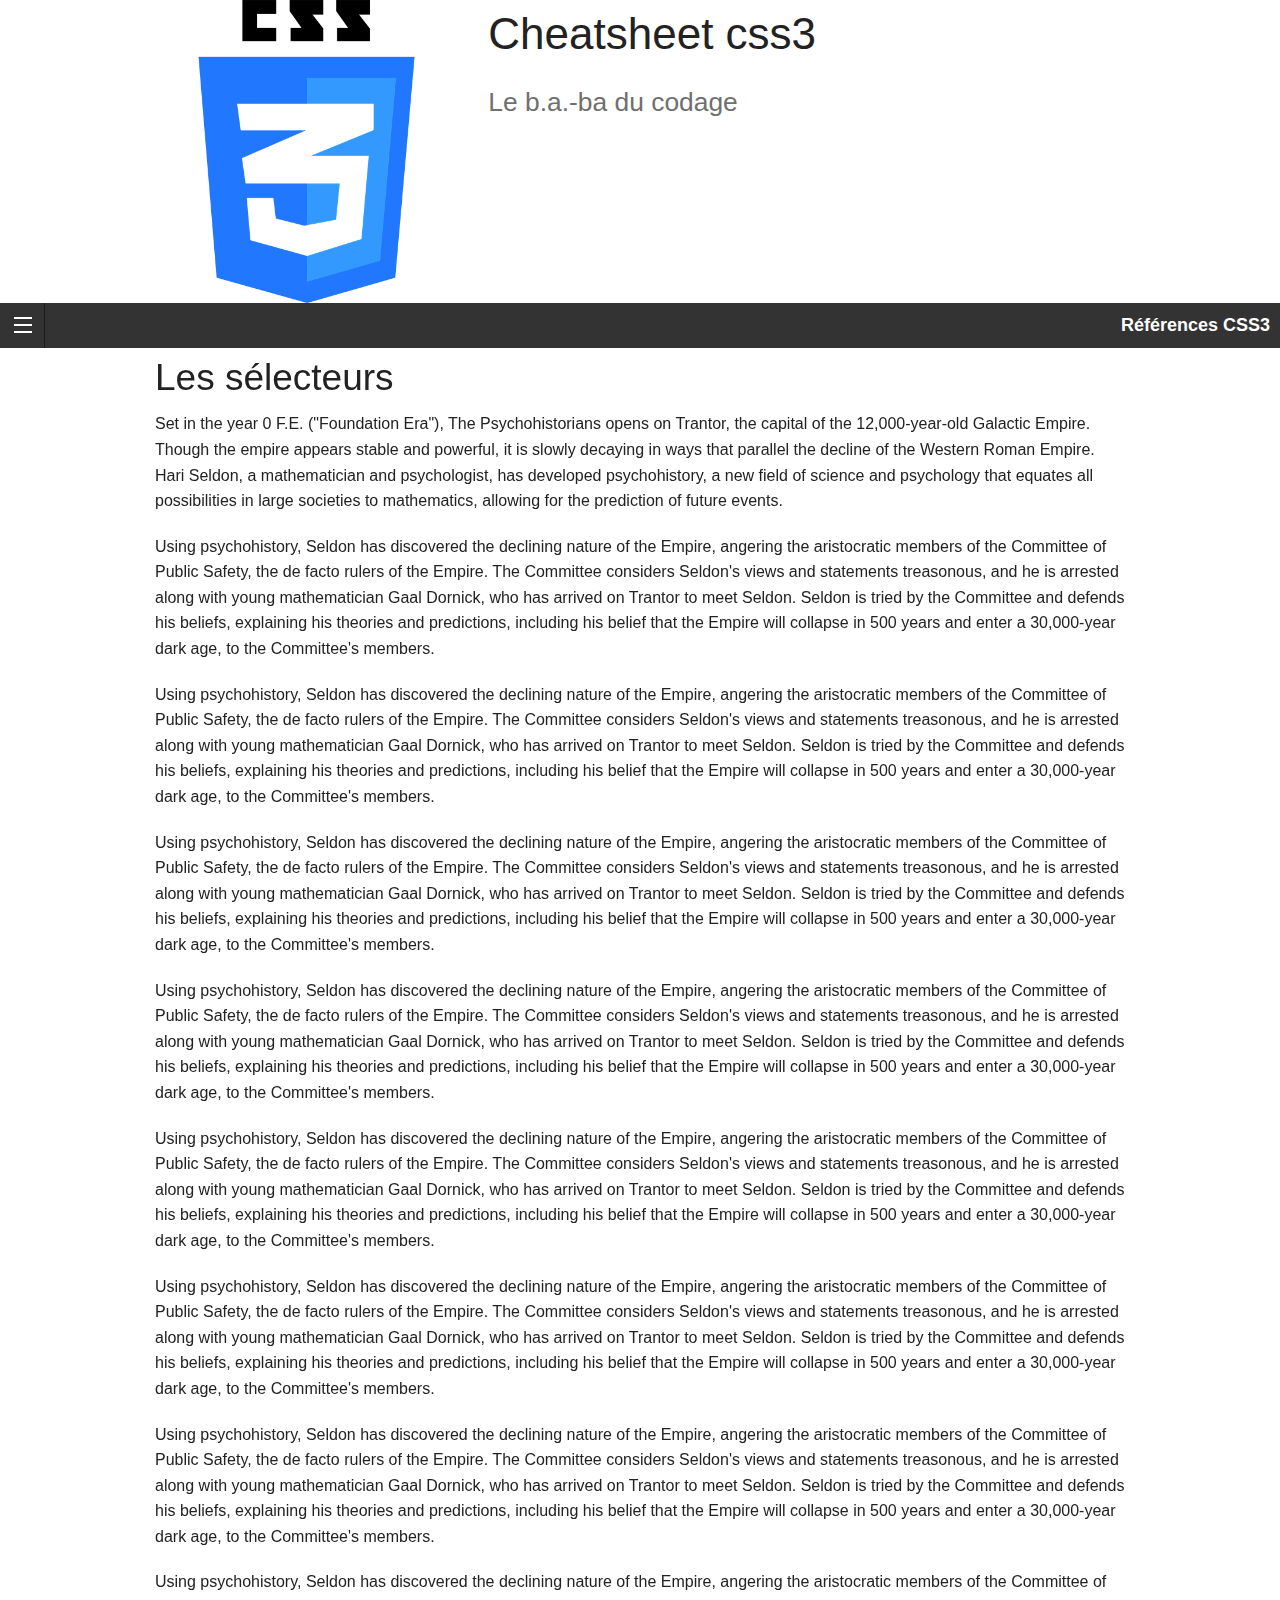
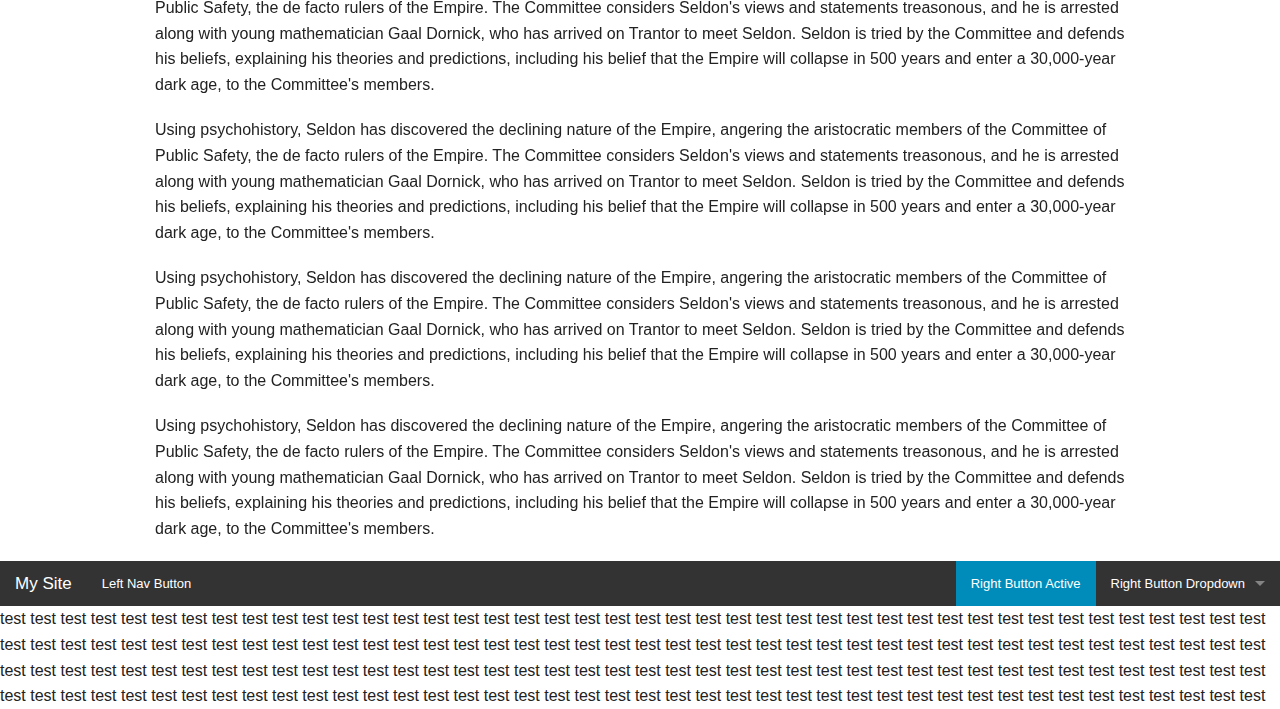
==== index.html @ 5e0d4b58 "7th test" ====
<!DOCTYPE html>
<html class="no-js" lang="fr">
                            <!-- HEAD -->
    <head>
        <meta charset="utf-8">
        <meta http-equiv="x-ua-compatible" content="ie=edge"> <!-- Compatibility IE -->
        <title>mon titre</title>
        <meta name="description" content="description du site"> <!-- SITE DESCRIPTION -->
        <meta name="viewport" content="width=device-width, initial-scale=1, maximum-scale=1"> <!-- MEDIA QUERIES -->

        <link rel="apple-touch-icon" href="apple-touch-icon.png"><!-- FAVICON -->
        <link rel="icon" href="favicon.ico"/>

        <link rel="stylesheet" href="css/normalize.css"> <!-- CSS NORMALIZE -->
        <link rel="stylesheet" href="css/foundation.css" /> <!-- CSS BOOTSTRAP -->
        <link rel="stylesheet" href="css/style.css"> <!-- MY CSS -->
        <script src="js/vendor/modernizr.js"></script> <!-- LIBRARY JS -->
    </head>
                            <!-- BODY -->
    <body>
        <!--[if lt IE 8]>
            <p class="browserupgrade">You are using an <strong>outdated</strong> browser. Please <a href="http://browsehappy.com/">upgrade your browser</a> to improve your experience.</p>
        <![endif]-->
                            <!-- HEADER -->
        <header>
            <div class="row">
                <div class="medium-12 large-4 columns">
                    <img id="logo" class="hide-for-small-only" src="img/logo-css3.png" alt="Logo css 3" />
                </div>
                <div class="large-7 medium-12 small-12 columns end">
                    <h1>Cheatsheet css3<br><small>Le b.a.-ba du codage</small></h1>
                </div>
            </div>
        </header>
                    <!-- NAV FOR LARGE AND MEDIUM -->
        <nav class="hide-for-small-only">
            <div class="off-canvas-wrap docs-wrap" data-offcanvas>
                <div class="inner-wrap">
                    <nav class="hide-for-small-only tab-bar marginbottom">
                        <section class="left-small">
                            <a class="left-off-canvas-toggle menu-icon" ><span></span></a>
                        </section>

                        <section class="right tab-bar-section">
                            <h1 class="title">Références CSS3</h1>
                        </section>

                    </nav>

                    <aside class="left-off-canvas-menu">
                        <ul class="off-canvas-list">
                            <li><label>Catégories</label></li>
                            <li><a href="#p">Sélecteurs</a></li>
                            <li><a href="#">Pseudo sélecteurs et Pseudo-classes</a></li>
                            <li><a href="#">Tailles et couleurs</a></li>
                            <li><a href="#">Modèle de boite</a></li>
                            <li><a href="#">Boites</a></li>
                            <li><a href="#">Positionnement</a></li>
                            <li><a href="#">Dimensions</a></li>
                            <li><a href="#">Couleur / Fond</a></li>
                            <li><a href="#">Polices de caractère</a></li>
                            <li><a href="#">Tableaux</a></li>
                            <li><a href="#">Pagination</a></li>
                            <li><a href="#">Interface</a></li>
                            <li><a href="#">Audio</a></li>
                            <li><a href="#">Divers</a></li>
                        </ul>
                    </aside>

                    <section class="main-section">
                        <div class="row">
                            <div class="large-12 columns">
                                <!-- SECTION FOR LARGE AND MEDIUM -->
                                <h2>Les sélecteurs</h2>
                                <p>Set in the year 0 F.E. (&quot;Foundation Era&quot;), The Psychohistorians opens on Trantor, the capital of the 12,000-year-old Galactic Empire. Though the empire appears stable and powerful, it is slowly decaying in ways that parallel the decline of the Western Roman Empire. Hari Seldon, a mathematician and psychologist, has developed psychohistory, a new field of science and psychology that equates all possibilities in large societies to mathematics, allowing for the prediction of future events.</p>

                                <p>Using psychohistory, Seldon has discovered the declining nature of the Empire, angering the aristocratic members of the Committee of Public Safety, the de facto rulers of the Empire. The Committee considers Seldon&#39;s views and statements treasonous, and he is arrested along with young mathematician Gaal Dornick, who has arrived on Trantor to meet Seldon. Seldon is tried by the Committee and defends his beliefs, explaining his theories and predictions, including his belief that the Empire will collapse in 500 years and enter a 30,000-year dark age, to the Committee&#39;s members. </p>
                                <p>Using psychohistory, Seldon has discovered the declining nature of the Empire, angering the aristocratic members of the Committee of Public Safety, the de facto rulers of the Empire. The Committee considers Seldon&#39;s views and statements treasonous, and he is arrested along with young mathematician Gaal Dornick, who has arrived on Trantor to meet Seldon. Seldon is tried by the Committee and defends his beliefs, explaining his theories and predictions, including his belief that the Empire will collapse in 500 years and enter a 30,000-year dark age, to the Committee&#39;s members. </p>
                                <p>Using psychohistory, Seldon has discovered the declining nature of the Empire, angering the aristocratic members of the Committee of Public Safety, the de facto rulers of the Empire. The Committee considers Seldon&#39;s views and statements treasonous, and he is arrested along with young mathematician Gaal Dornick, who has arrived on Trantor to meet Seldon. Seldon is tried by the Committee and defends his beliefs, explaining his theories and predictions, including his belief that the Empire will collapse in 500 years and enter a 30,000-year dark age, to the Committee&#39;s members. </p>
                                <p>Using psychohistory, Seldon has discovered the declining nature of the Empire, angering the aristocratic members of the Committee of Public Safety, the de facto rulers of the Empire. The Committee considers Seldon&#39;s views and statements treasonous, and he is arrested along with young mathematician Gaal Dornick, who has arrived on Trantor to meet Seldon. Seldon is tried by the Committee and defends his beliefs, explaining his theories and predictions, including his belief that the Empire will collapse in 500 years and enter a 30,000-year dark age, to the Committee&#39;s members. </p>
                                <p>Using psychohistory, Seldon has discovered the declining nature of the Empire, angering the aristocratic members of the Committee of Public Safety, the de facto rulers of the Empire. The Committee considers Seldon&#39;s views and statements treasonous, and he is arrested along with young mathematician Gaal Dornick, who has arrived on Trantor to meet Seldon. Seldon is tried by the Committee and defends his beliefs, explaining his theories and predictions, including his belief that the Empire will collapse in 500 years and enter a 30,000-year dark age, to the Committee&#39;s members. </p>
                                <p>Using psychohistory, Seldon has discovered the declining nature of the Empire, angering the aristocratic members of the Committee of Public Safety, the de facto rulers of the Empire. The Committee considers Seldon&#39;s views and statements treasonous, and he is arrested along with young mathematician Gaal Dornick, who has arrived on Trantor to meet Seldon. Seldon is tried by the Committee and defends his beliefs, explaining his theories and predictions, including his belief that the Empire will collapse in 500 years and enter a 30,000-year dark age, to the Committee&#39;s members. </p>
                                <p>Using psychohistory, Seldon has discovered the declining nature of the Empire, angering the aristocratic members of the Committee of Public Safety, the de facto rulers of the Empire. The Committee considers Seldon&#39;s views and statements treasonous, and he is arrested along with young mathematician Gaal Dornick, who has arrived on Trantor to meet Seldon. Seldon is tried by the Committee and defends his beliefs, explaining his theories and predictions, including his belief that the Empire will collapse in 500 years and enter a 30,000-year dark age, to the Committee&#39;s members. </p>
                                <p>Using psychohistory, Seldon has discovered the declining nature of the Empire, angering the aristocratic members of the Committee of Public Safety, the de facto rulers of the Empire. The Committee considers Seldon&#39;s views and statements treasonous, and he is arrested along with young mathematician Gaal Dornick, who has arrived on Trantor to meet Seldon. Seldon is tried by the Committee and defends his beliefs, explaining his theories and predictions, including his belief that the Empire will collapse in 500 years and enter a 30,000-year dark age, to the Committee&#39;s members. </p>
                                <p>Using psychohistory, Seldon has discovered the declining nature of the Empire, angering the aristocratic members of the Committee of Public Safety, the de facto rulers of the Empire. The Committee considers Seldon&#39;s views and statements treasonous, and he is arrested along with young mathematician Gaal Dornick, who has arrived on Trantor to meet Seldon. Seldon is tried by the Committee and defends his beliefs, explaining his theories and predictions, including his belief that the Empire will collapse in 500 years and enter a 30,000-year dark age, to the Committee&#39;s members. </p>
                                <p>Using psychohistory, Seldon has discovered the declining nature of the Empire, angering the aristocratic members of the Committee of Public Safety, the de facto rulers of the Empire. The Committee considers Seldon&#39;s views and statements treasonous, and he is arrested along with young mathematician Gaal Dornick, who has arrived on Trantor to meet Seldon. Seldon is tried by the Committee and defends his beliefs, explaining his theories and predictions, including his belief that the Empire will collapse in 500 years and enter a 30,000-year dark age, to the Committee&#39;s members. </p>
                                <p id="p">Using psychohistory, Seldon has discovered the declining nature of the Empire, angering the aristocratic members of the Committee of Public Safety, the de facto rulers of the Empire. The Committee considers Seldon&#39;s views and statements treasonous, and he is arrested along with young mathematician Gaal Dornick, who has arrived on Trantor to meet Seldon. Seldon is tried by the Committee and defends his beliefs, explaining his theories and predictions, including his belief that the Empire will collapse in 500 years and enter a 30,000-year dark age, to the Committee&#39;s members. </p>

                            </div>
                        </div>
                    </section>

                    <a class="exit-off-canvas"></a>

                </div>
            </div>
        </nav>
                        <!-- NAV FOR SMALL -->
                        <nav class="top-bar" data-topbar role="navigation">
                  <ul class="title-area">
                    <li class="name">
                      <h1><a href="#">My Site</a></h1>
                    </li>
                     <!-- Remove the class "menu-icon" to get rid of menu icon. Take out "Menu" to just have icon alone -->
                    <li class="toggle-topbar menu-icon"><a href="#"><span>Menu</span></a></li>
                  </ul>

                  <section class="top-bar-section">
                    <!-- Right Nav Section -->
                    <ul class="right">
                      <li class="active"><a href="#">Right Button Active</a></li>
                      <li class="has-dropdown">
                        <a href="#">Right Button Dropdown</a>
                        <ul class="dropdown">
                          <li><a href="#">First link in dropdown</a></li>
                          <li class="active"><a href="#">Active link in dropdown</a></li>
                        </ul>
                      </li>
                    </ul>

                    <!-- Left Nav Section -->
                    <ul class="left">
                      <li><a href="#">Left Nav Button</a></li>
                    </ul>
                  </section>
                </nav>
                <p> test test test test test test test test test test test test test test test test test test test test test test test test test test test test test test test test test test test test test test test test test test test test test test test test test test test test test test test test test test test test test test test test test test test test test test test test test test test test test test test test test test test test test test test test test test test test test test test test test test test test test test test test test test test test test test test test test test test test test test test test test test test test test test test test test test test test test test test test test test test test test test test test test test test test test test test test test test test test test test test test test test test test test test test test </p>
                <!-- SCRIPT FOUNDATION -->
        <script src="js/vendor/jquery.js"></script>
        <script src="js/foundation.min.js"></script>
        <script src="js/foundation/foundation.offcanvas.js"></script>
        <script src="js/foundation/foundation.topbar.js"></script>
        <script>
          $(document).foundation();
        </script>
                <!-- SCRIPT BOILERPLATE -->
        <script src="js/plugins.js"></script>
        <script src="js/main.js"></script>

        <!-- Google Analytics: change UA-XXXXX-X to be your site's ID. -->
        <script>
            (function(b,o,i,l,e,r){b.GoogleAnalyticsObject=l;b[l]||(b[l]=
            function(){(b[l].q=b[l].q||[]).push(arguments)});b[l].l=+new Date;
            e=o.createElement(i);r=o.getElementsByTagName(i)[0];
            e.src='https://www.google-analytics.com/analytics.js';
            r.parentNode.insertBefore(e,r)}(window,document,'script','ga'));
            ga('create','UA-XXXXX-X','auto');ga('send','pageview');
        </script>
    </body>
</html>
---- css/style.css ----
/*! HTML5 Boilerplate v5.2.0 | MIT License | https://html5boilerplate.com/ */

/*
 * What follows is the result of much research on cross-browser styling.
 * Credit left inline and big thanks to Nicolas Gallagher, Jonathan Neal,
 * Kroc Camen, and the H5BP dev community and team.
 */

/* ==========================================================================
   Base styles: opinionated defaults
   ========================================================================== */

html {
    color: #222;
    font-size: 1em;
    line-height: 1.4;
}

/*
 * Remove text-shadow in selection highlight:
 * https://twitter.com/miketaylr/status/12228805301
 *
 * These selection rule sets have to be separate.
 * Customize the background color to match your design.
 */

::-moz-selection {
    background: #b3d4fc;
    text-shadow: none;
}

::selection {
    background: #b3d4fc;
    text-shadow: none;
}

/*
 * A better looking default horizontal rule
 */

hr {
    display: block;
    height: 1px;
    border: 0;
    border-top: 1px solid #ccc;
    margin: 1em 0;
    padding: 0;
}

/*
 * Remove the gap between audio, canvas, iframes,
 * images, videos and the bottom of their containers:
 * https://github.com/h5bp/html5-boilerplate/issues/440
 */

audio,
canvas,
iframe,
img,
svg,
video {
    vertical-align: middle;
}

/*
 * Remove default fieldset styles.
 */

fieldset {
    border: 0;
    margin: 0;
    padding: 0;
}

/*
 * Allow only vertical resizing of textareas.
 */

textarea {
    resize: vertical;
}

/* ==========================================================================
   Browser Upgrade Prompt
   ========================================================================== */

.browserupgrade {
    margin: 0.2em 0;
    background: #ccc;
    color: #000;
    padding: 0.2em 0;
}

/* ==========================================================================
   Author's custom styles
   ========================================================================== */

















/* ==========================================================================
   Helper classes
   ========================================================================== */

/*
 * Hide visually and from screen readers:
 */

.hidden {
    display: none !important;
}

/*
 * Hide only visually, but have it available for screen readers:
 * http://snook.ca/archives/html_and_css/hiding-content-for-accessibility
 */

.visuallyhidden {
    border: 0;
    clip: rect(0 0 0 0);
    height: 1px;
    margin: -1px;
    overflow: hidden;
    padding: 0;
    position: absolute;
    width: 1px;
}

/*
 * Extends the .visuallyhidden class to allow the element
 * to be focusable when navigated to via the keyboard:
 * https://www.drupal.org/node/897638
 */

.visuallyhidden.focusable:active,
.visuallyhidden.focusable:focus {
    clip: auto;
    height: auto;
    margin: 0;
    overflow: visible;
    position: static;
    width: auto;
}

/*
 * Hide visually and from screen readers, but maintain layout
 */

.invisible {
    visibility: hidden;
}

/*
 * Clearfix: contain floats
 *
 * For modern browsers
 * 1. The space content is one way to avoid an Opera bug when the
 *    `contenteditable` attribute is included anywhere else in the document.
 *    Otherwise it causes space to appear at the top and bottom of elements
 *    that receive the `clearfix` class.
 * 2. The use of `table` rather than `block` is only necessary if using
 *    `:before` to contain the top-margins of child elements.
 */

.clearfix:before,
.clearfix:after {
    content: " "; /* 1 */
    display: table; /* 2 */
}

.clearfix:after {
    clear: both;
}

/* ==========================================================================
   EXAMPLE Media Queries for Responsive Design.
   These examples override the primary ('mobile first') styles.
   Modify as content requires.
   ========================================================================== */

@media only screen and (min-width: 35em) {
    /* Style adjustments for viewports that meet the condition */
}

@media print,
       (-webkit-min-device-pixel-ratio: 1.25),
       (min-resolution: 1.25dppx),
       (min-resolution: 120dpi) {
    /* Style adjustments for high resolution devices */
}

/* ==========================================================================
   Print styles.
   Inlined to avoid the additional HTTP request:
   http://www.phpied.com/delay-loading-your-print-css/
   ========================================================================== */

@media print {
    *,
    *:before,
    *:after {
        background: transparent !important;
        color: #000 !important; /* Black prints faster:
                                   http://www.sanbeiji.com/archives/953 */
        box-shadow: none !important;
        text-shadow: none !important;
    }

    a,
    a:visited {
        text-decoration: underline;
    }

    a[href]:after {
        content: " (" attr(href) ")";
    }

    abbr[title]:after {
        content: " (" attr(title) ")";
    }

    /*
     * Don't show links that are fragment identifiers,
     * or use the `javascript:` pseudo protocol
     */

    a[href^="#"]:after,
    a[href^="javascript:"]:after {
        content: "";
    }

    pre,
    blockquote {
        border: 1px solid #999;
        page-break-inside: avoid;
    }

    /*
     * Printing Tables:
     * http://css-discuss.incutio.com/wiki/Printing_Tables
     */

    thead {
        display: table-header-group;
    }

    tr,
    img {
        page-break-inside: avoid;
    }

    img {
        max-width: 100% !important;
    }

    p,
    h2,
    h3 {
        orphans: 3;
        widows: 3;
    }

    h2,
    h3 {
        page-break-after: avoid;
    }
}
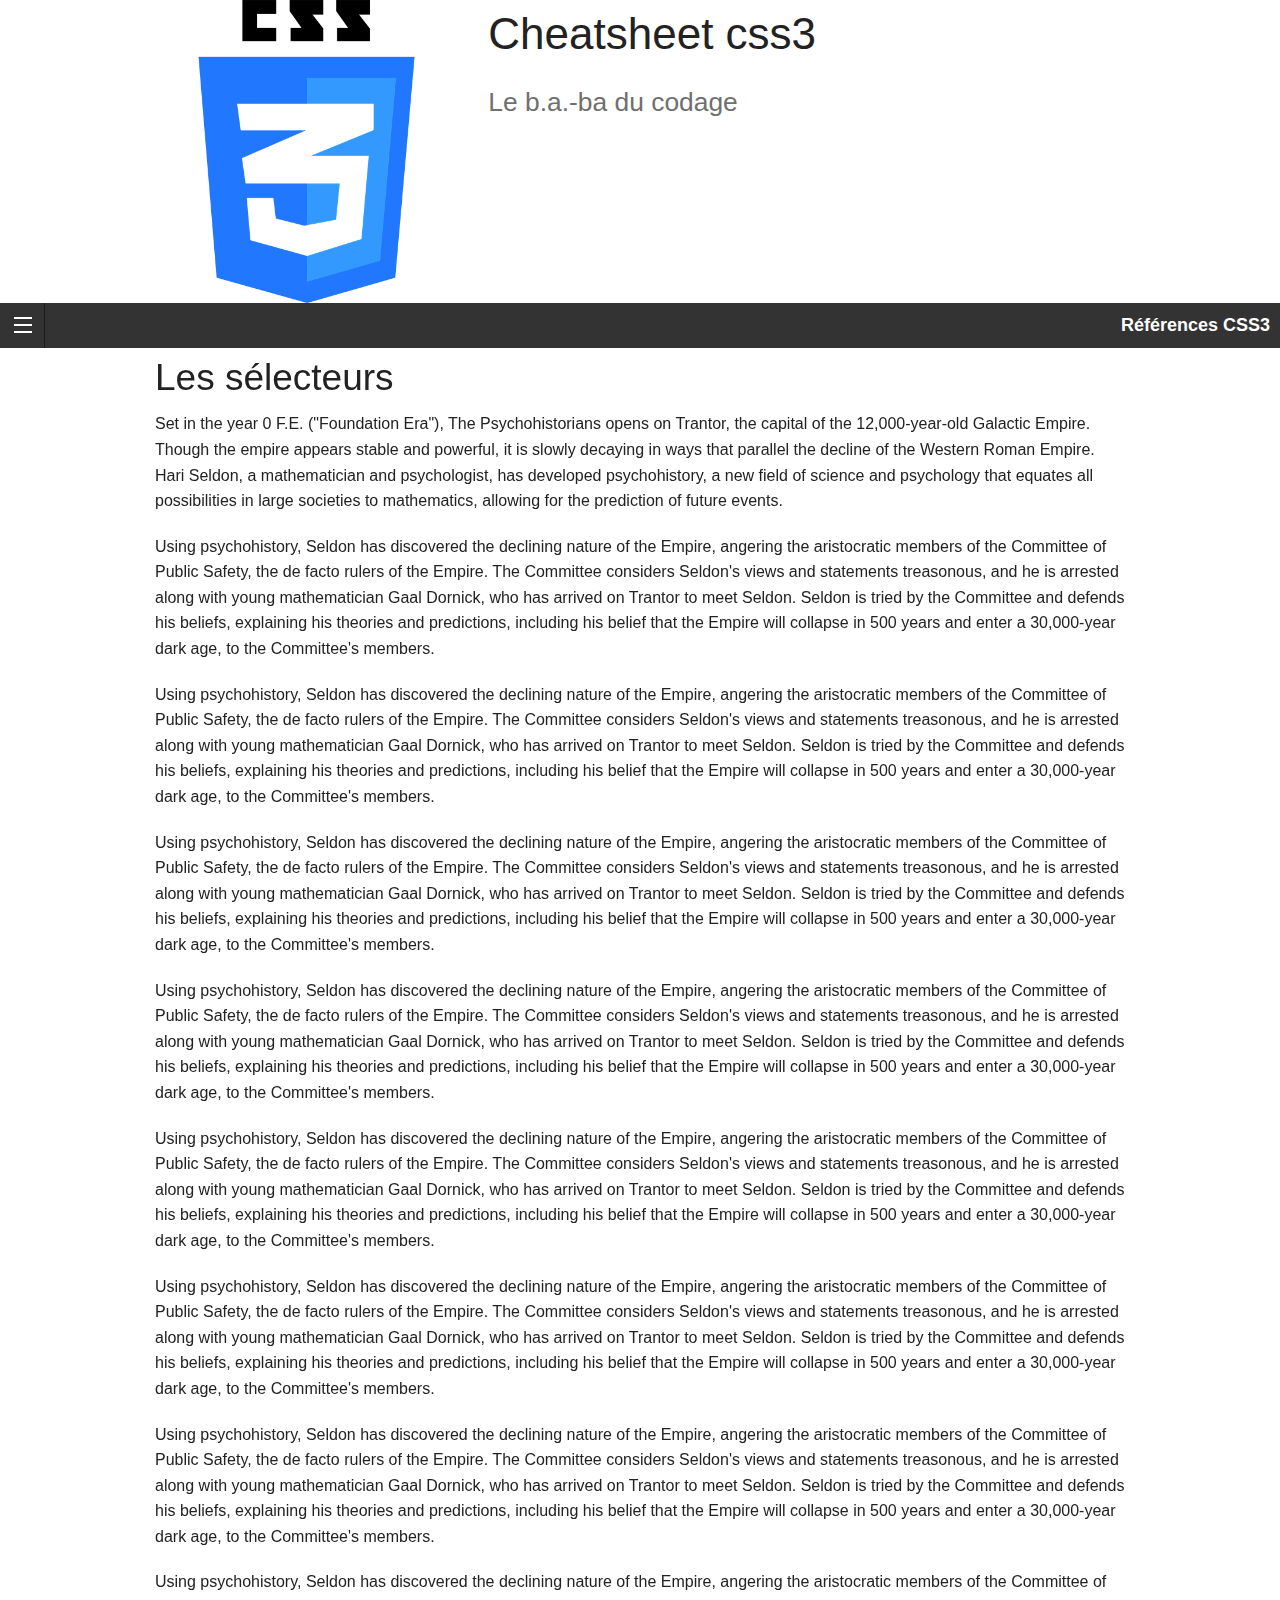
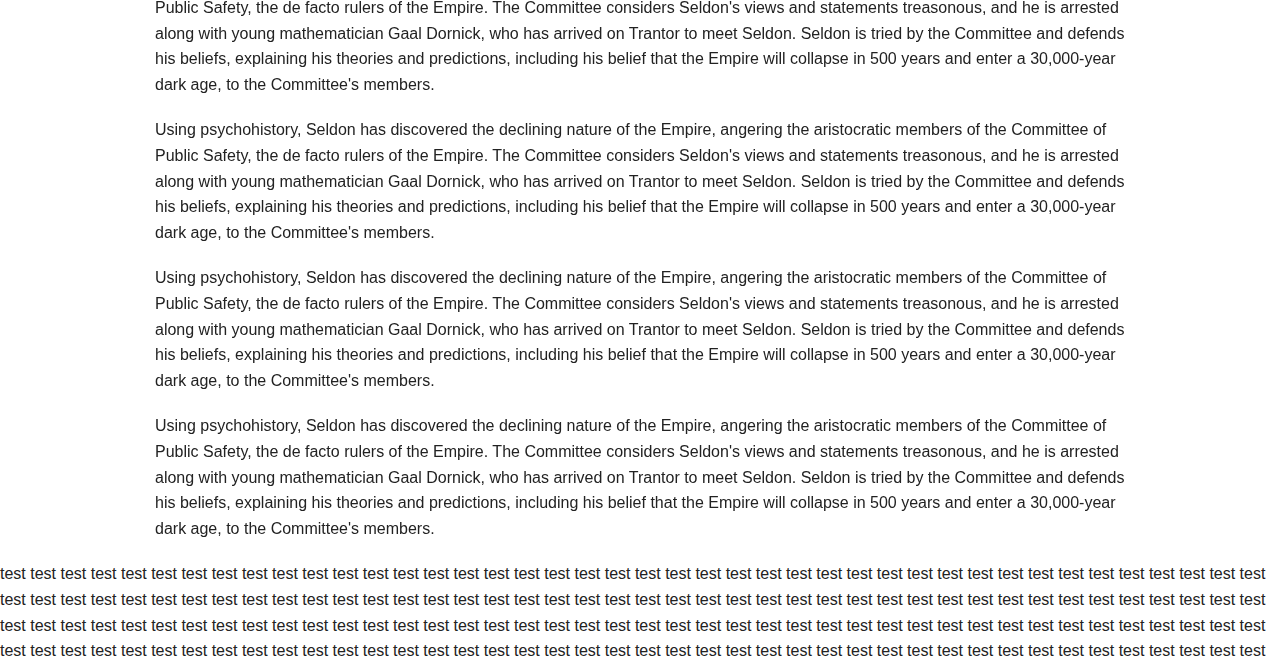
==== commit f3083d34: "8th test" ====
--- a/index.html
+++ b/index.html
@@ -33,7 +33,7 @@
             </div>
         </header>
                     <!-- NAV FOR LARGE AND MEDIUM -->
-        <nav class="hide-for-small-only">
+        <nav class="show-for-large-only">
             <div class="off-canvas-wrap docs-wrap" data-offcanvas>
                 <div class="inner-wrap">
                     <nav class="hide-for-small-only tab-bar marginbottom">
@@ -95,8 +95,8 @@
                 </div>
             </div>
         </nav>
-                        <!-- NAV FOR SMALL -->
-                        <nav class="top-bar" data-topbar role="navigation">
+                        <!-- NAV FOR SMALL and MEDIUM -->
+                        <nav class="hide-for-large-only top-bar" data-topbar role="navigation">
                   <ul class="title-area">
                     <li class="name">
                       <h1><a href="#">My Site</a></h1>
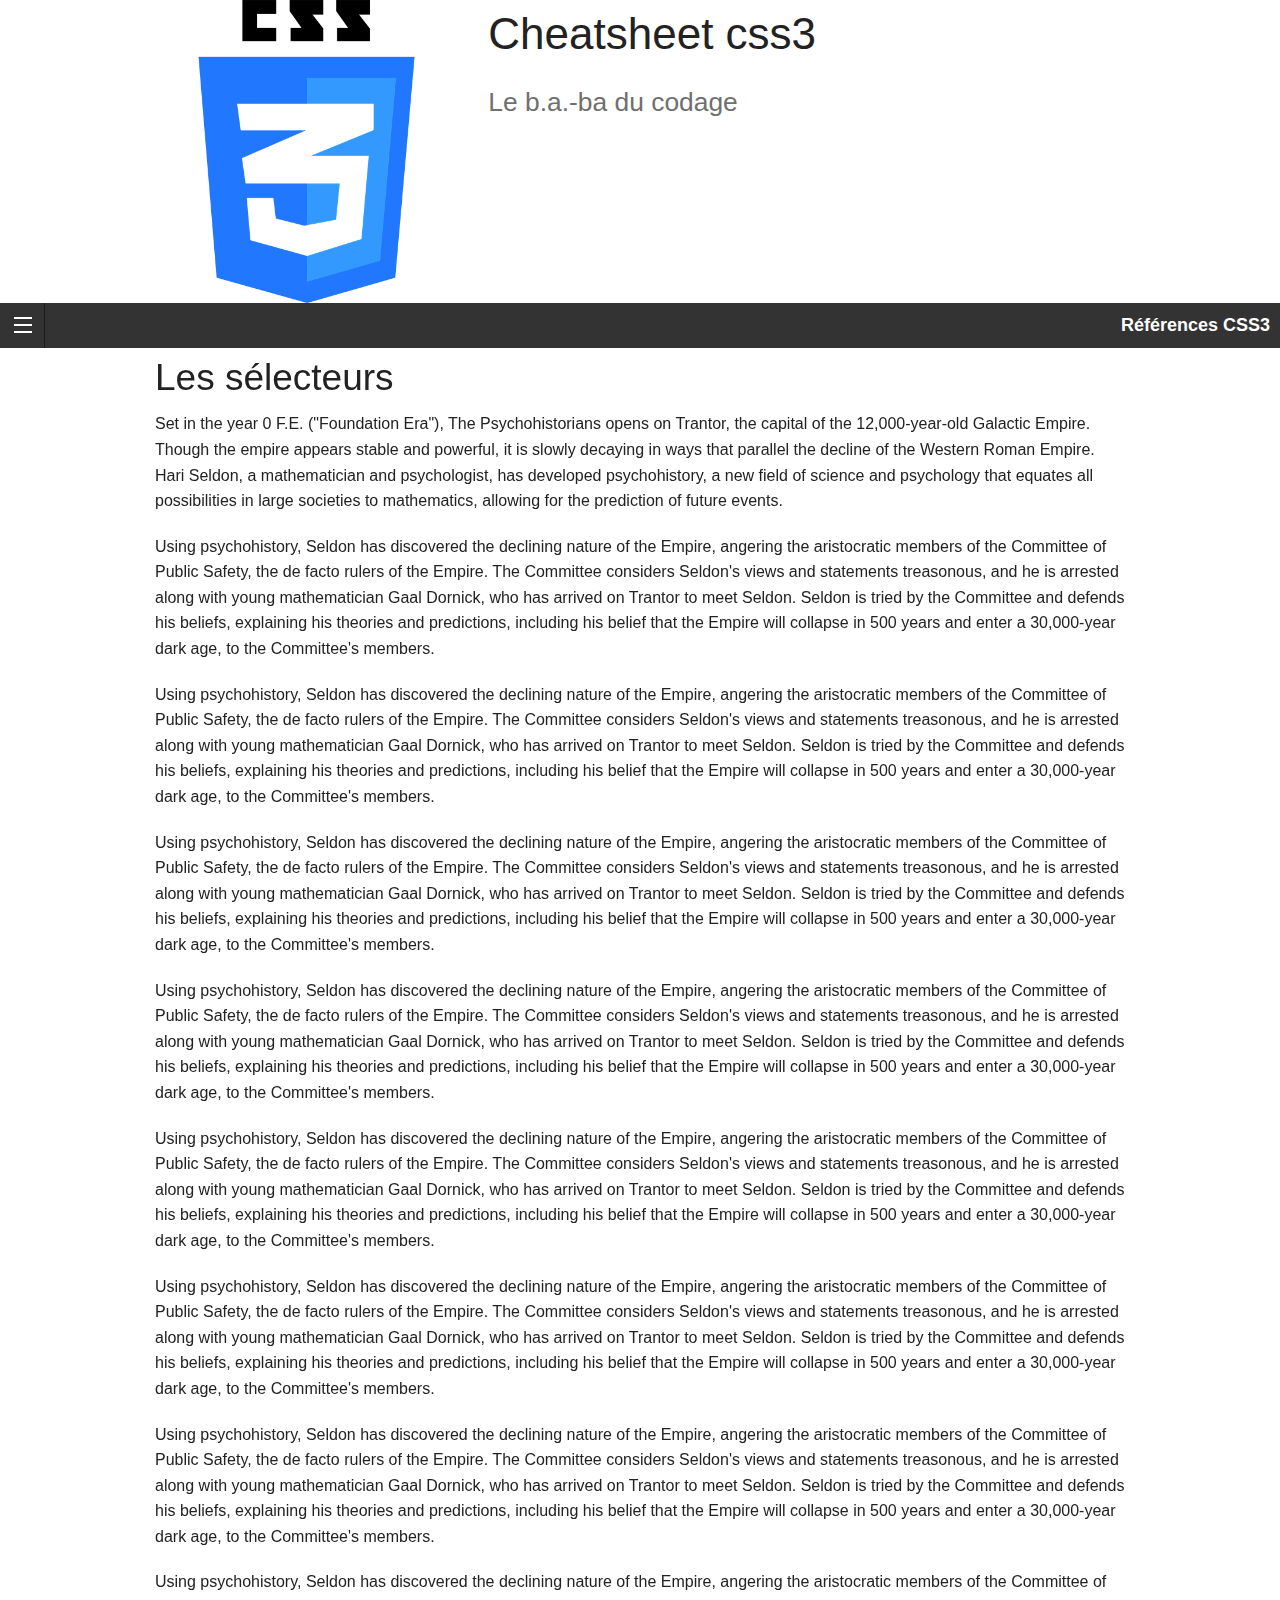
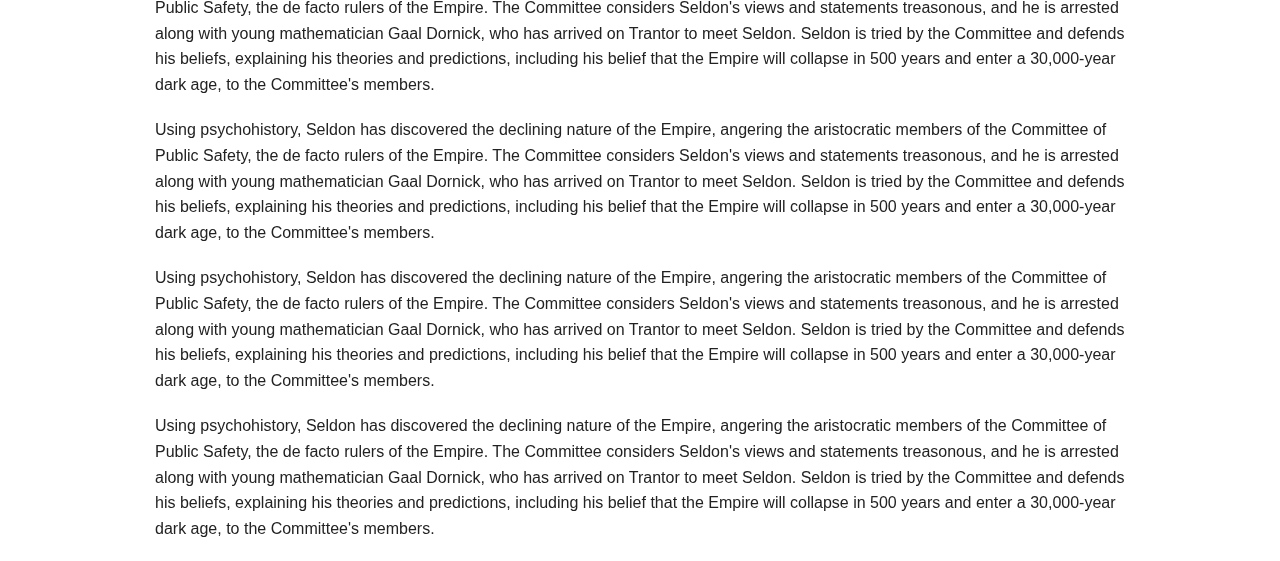
==== commit 6e2a7ece: "10th test" ====
--- a/index.html
+++ b/index.html
@@ -33,10 +33,10 @@
             </div>
         </header>
                     <!-- NAV FOR LARGE AND MEDIUM -->
-        <nav class="show-for-large-only">
+
             <div class="off-canvas-wrap docs-wrap" data-offcanvas>
                 <div class="inner-wrap">
-                    <nav class="hide-for-small-only tab-bar marginbottom">
+                    <nav class="tab-bar marginbottom">
                         <section class="left-small">
                             <a class="left-off-canvas-toggle menu-icon" ><span></span></a>
                         </section>
@@ -94,19 +94,19 @@
 
                 </div>
             </div>
-        </nav>
-                        <!-- NAV FOR SMALL and MEDIUM -->
-                        <nav class="hide-for-large-only top-bar" data-topbar role="navigation">
+
+
+            <!--            <nav class="hide-for-large-only top-bar" data-topbar role="navigation">
                   <ul class="title-area">
                     <li class="name">
                       <h1><a href="#">My Site</a></h1>
                     </li>
-                     <!-- Remove the class "menu-icon" to get rid of menu icon. Take out "Menu" to just have icon alone -->
+
                     <li class="toggle-topbar menu-icon"><a href="#"><span>Menu</span></a></li>
                   </ul>
 
                   <section class="top-bar-section">
-                    <!-- Right Nav Section -->
+
                     <ul class="right">
                       <li class="active"><a href="#">Right Button Active</a></li>
                       <li class="has-dropdown">
@@ -118,18 +118,17 @@
                       </li>
                     </ul>
 
-                    <!-- Left Nav Section -->
+
                     <ul class="left">
                       <li><a href="#">Left Nav Button</a></li>
                     </ul>
                   </section>
                 </nav>
                 <p> test test test test test test test test test test test test test test test test test test test test test test test test test test test test test test test test test test test test test test test test test test test test test test test test test test test test test test test test test test test test test test test test test test test test test test test test test test test test test test test test test test test test test test test test test test test test test test test test test test test test test test test test test test test test test test test test test test test test test test test test test test test test test test test test test test test test test test test test test test test test test test test test test test test test test test test test test test test test test test test test test test test test test test test test </p>
-                <!-- SCRIPT FOUNDATION -->
+            -->
         <script src="js/vendor/jquery.js"></script>
+        <script src="/js/vendor/fastclick.js"></script>
         <script src="js/foundation.min.js"></script>
-        <script src="js/foundation/foundation.offcanvas.js"></script>
-        <script src="js/foundation/foundation.topbar.js"></script>
         <script>
           $(document).foundation();
         </script>
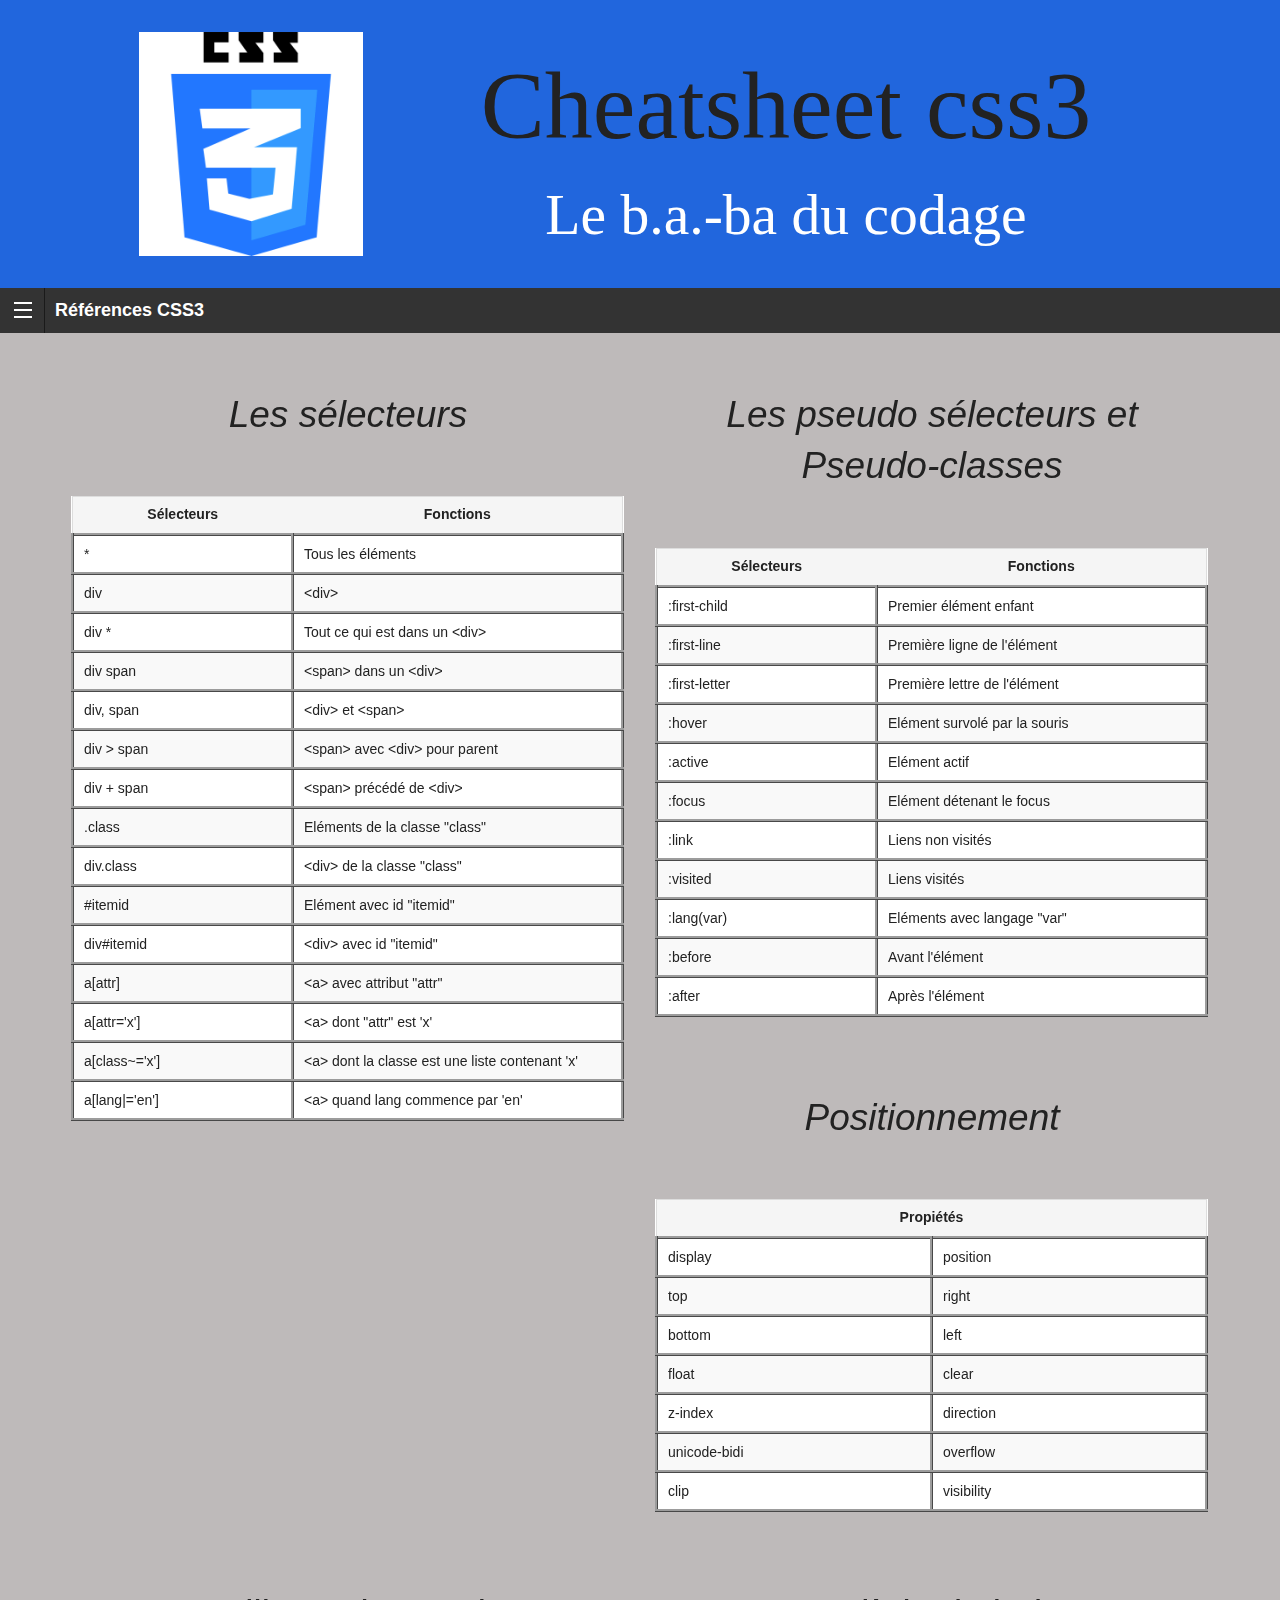
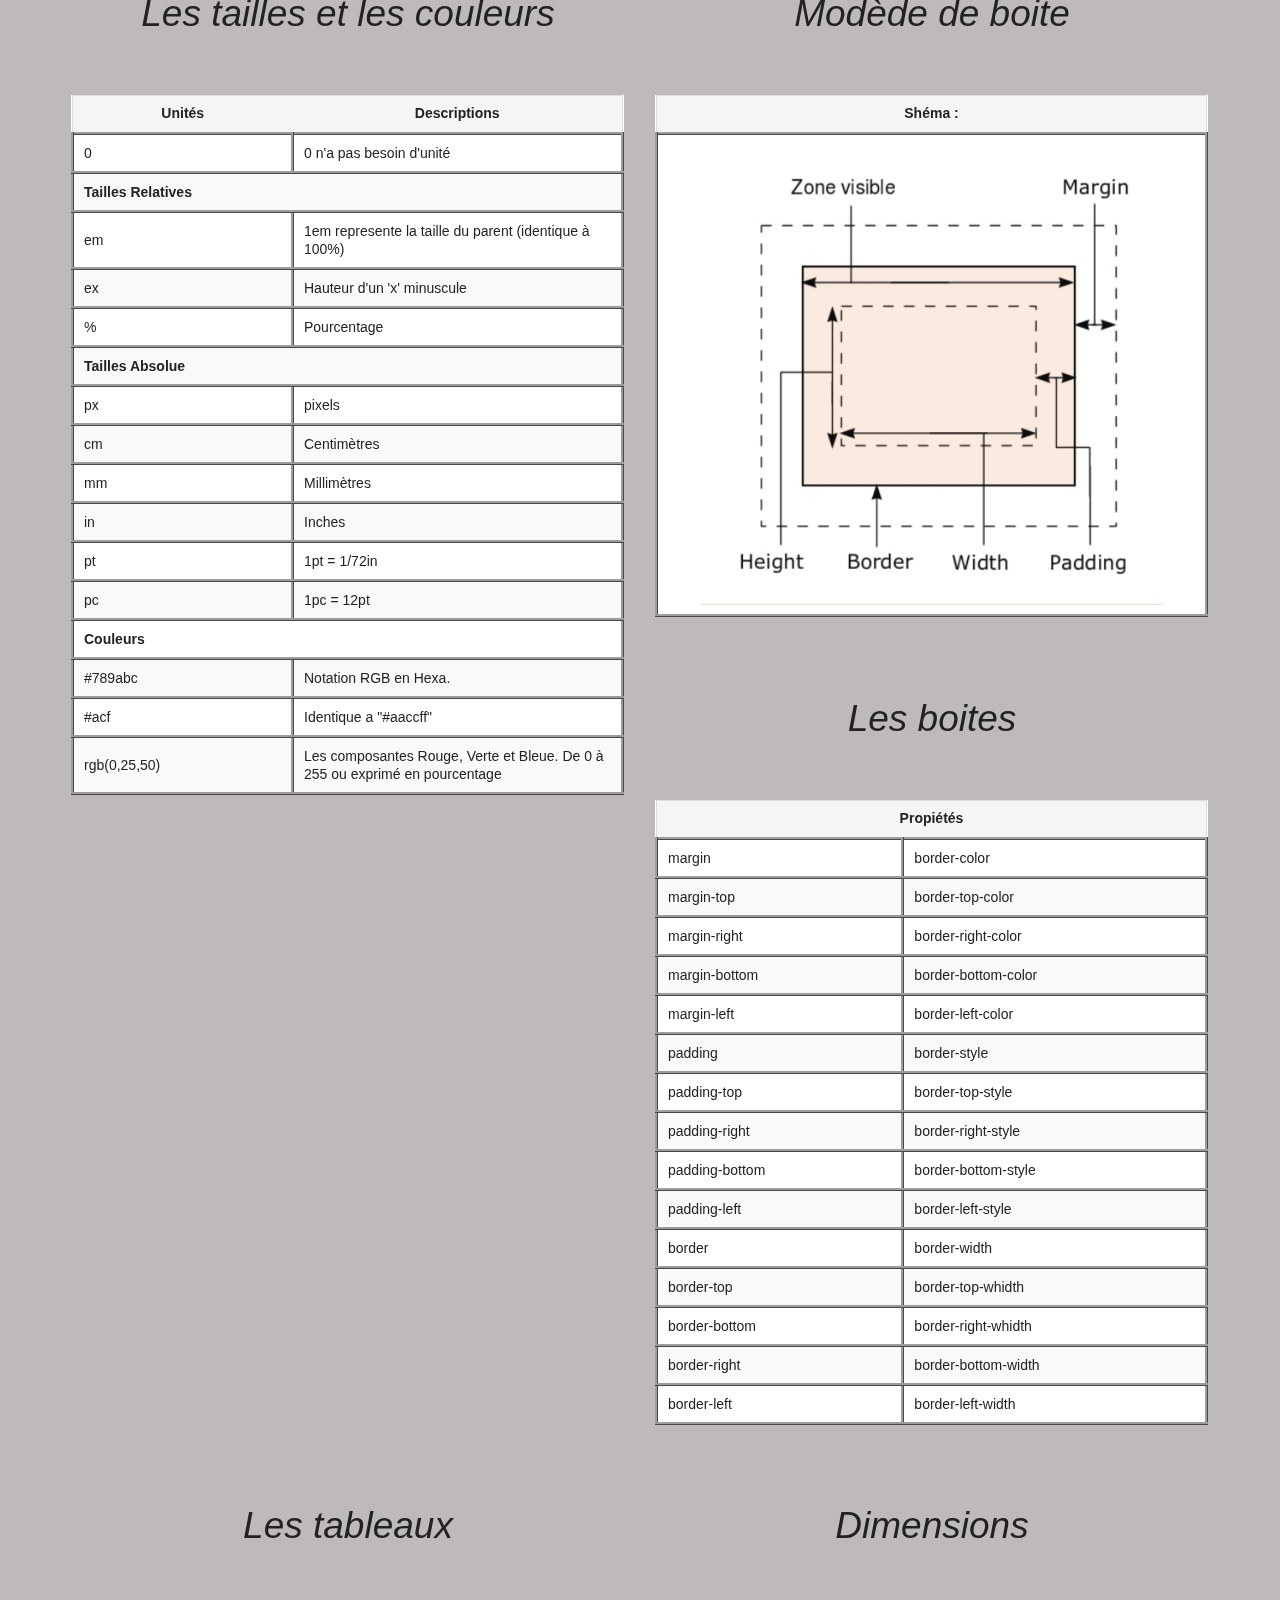
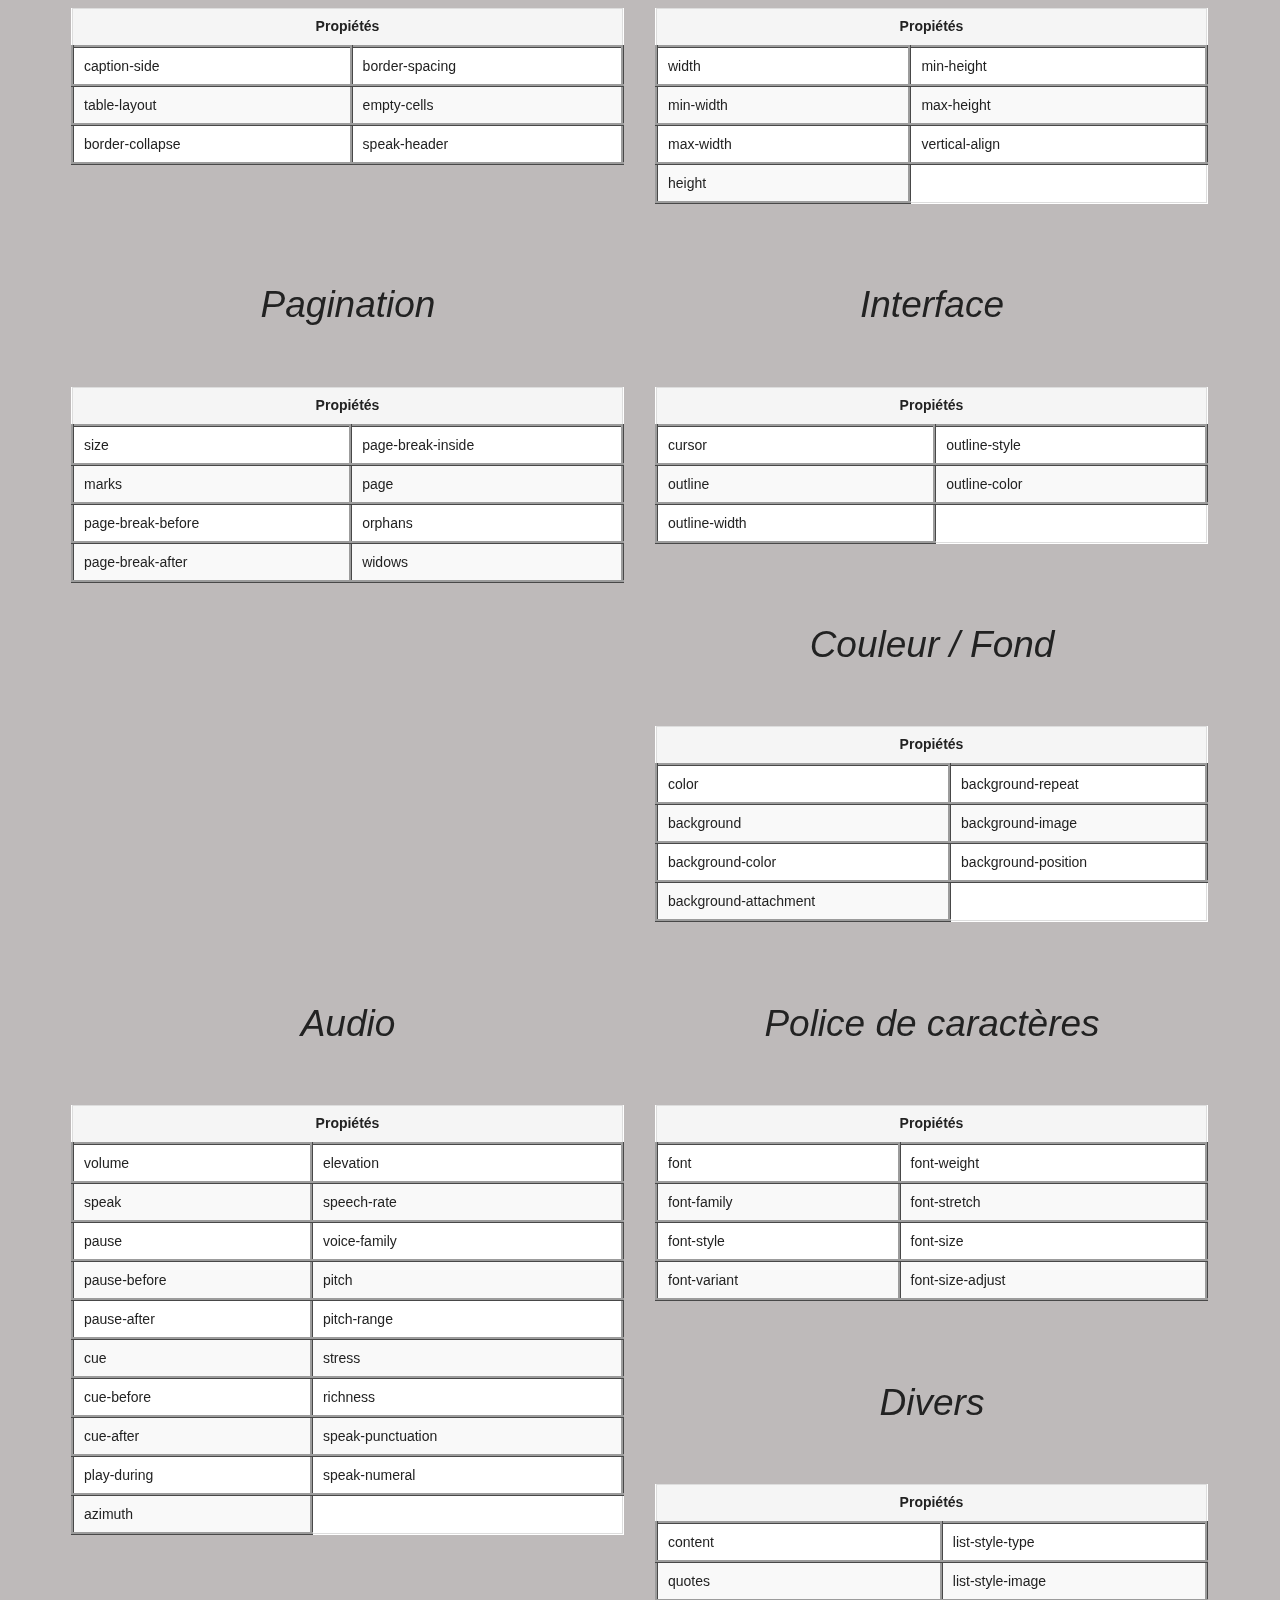
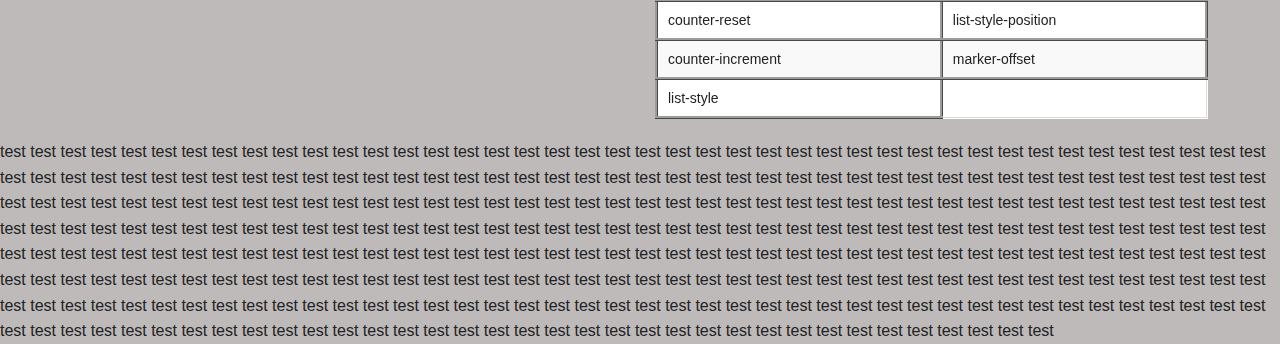
==== commit 862a8124: "Add all contain for lg and md" ====
--- a/index.html
+++ b/index.html
@@ -1,149 +1,780 @@
 <!DOCTYPE html>
 <html class="no-js" lang="fr">
-                            <!-- HEAD -->
-    <head>
-        <meta charset="utf-8">
-        <meta http-equiv="x-ua-compatible" content="ie=edge"> <!-- Compatibility IE -->
-        <title>mon titre</title>
-        <meta name="description" content="description du site"> <!-- SITE DESCRIPTION -->
-        <meta name="viewport" content="width=device-width, initial-scale=1, maximum-scale=1"> <!-- MEDIA QUERIES -->
-
-        <link rel="apple-touch-icon" href="apple-touch-icon.png"><!-- FAVICON -->
-        <link rel="icon" href="favicon.ico"/>
-
-        <link rel="stylesheet" href="css/normalize.css"> <!-- CSS NORMALIZE -->
-        <link rel="stylesheet" href="css/foundation.css" /> <!-- CSS BOOTSTRAP -->
-        <link rel="stylesheet" href="css/style.css"> <!-- MY CSS -->
-        <script src="js/vendor/modernizr.js"></script> <!-- LIBRARY JS -->
-    </head>
+<!-- HEAD -->
+
+<head>
+    <meta charset="utf-8">
+    <meta http-equiv="x-ua-compatible" content="ie=edge"><!-- Compatibility IE -->
+
+    <title>Cheatsheet CSS3</title>
+
+    <meta name="description" content="description du site"><!-- SITE DESCRIPTION -->
+    <meta name="viewport" content="width=device-width, initial-scale=1, maximum-scale=1"><!-- MEDIA QUERIES -->
+
+    <link rel="apple-touch-icon" href="apple-touch-icon.png"><!-- FAVICON -->
+    <link rel="icon" href="favicon.ico" />
+
+    <link rel="stylesheet" href="css/normalize.css"><!-- CSS NORMALIZE -->
+    <link rel="stylesheet" href="css/foundation.css" /><!-- CSS BOOTSTRAP -->
+    <link rel="stylesheet" href="css/style.css"><!-- MY CSS -->
+    <script src="js/vendor/modernizr.js"></script><!-- LIBRARY JS -->
+</head>
+
                             <!-- BODY -->
-    <body>
-        <!--[if lt IE 8]>
+
+<body>
+    <!--[if lt IE 8]>
             <p class="browserupgrade">You are using an <strong>outdated</strong> browser. Please <a href="http://browsehappy.com/">upgrade your browser</a> to improve your experience.</p>
         <![endif]-->
-                            <!-- HEADER -->
-        <header>
-            <div class="row">
-                <div class="medium-12 large-4 columns">
-                    <img id="logo" class="hide-for-small-only" src="img/logo-css3.png" alt="Logo css 3" />
-                </div>
-                <div class="large-7 medium-12 small-12 columns end">
-                    <h1>Cheatsheet css3<br><small>Le b.a.-ba du codage</small></h1>
-                </div>
+    <!-- HEADER -->
+    <header>
+        <div class="row">
+            <div class="medium-12 large-4 columns">
+                <img id="logo" class="hide-for-small-only" src="img/logo-css3.png" alt="Logo css 3" />
             </div>
-        </header>
-                    <!-- NAV FOR LARGE AND MEDIUM -->
-
-            <div class="off-canvas-wrap docs-wrap" data-offcanvas>
-                <div class="inner-wrap">
-                    <nav class="tab-bar marginbottom">
-                        <section class="left-small">
-                            <a class="left-off-canvas-toggle menu-icon" ><span></span></a>
-                        </section>
-
-                        <section class="right tab-bar-section">
-                            <h1 class="title">Références CSS3</h1>
-                        </section>
-
-                    </nav>
-
-                    <aside class="left-off-canvas-menu">
-                        <ul class="off-canvas-list">
-                            <li><label>Catégories</label></li>
-                            <li><a href="#p">Sélecteurs</a></li>
-                            <li><a href="#">Pseudo sélecteurs et Pseudo-classes</a></li>
-                            <li><a href="#">Tailles et couleurs</a></li>
-                            <li><a href="#">Modèle de boite</a></li>
-                            <li><a href="#">Boites</a></li>
-                            <li><a href="#">Positionnement</a></li>
-                            <li><a href="#">Dimensions</a></li>
-                            <li><a href="#">Couleur / Fond</a></li>
-                            <li><a href="#">Polices de caractère</a></li>
-                            <li><a href="#">Tableaux</a></li>
-                            <li><a href="#">Pagination</a></li>
-                            <li><a href="#">Interface</a></li>
-                            <li><a href="#">Audio</a></li>
-                            <li><a href="#">Divers</a></li>
-                        </ul>
-                    </aside>
-
-                    <section class="main-section">
-                        <div class="row">
-                            <div class="large-12 columns">
-                                <!-- SECTION FOR LARGE AND MEDIUM -->
-                                <h2>Les sélecteurs</h2>
-                                <p>Set in the year 0 F.E. (&quot;Foundation Era&quot;), The Psychohistorians opens on Trantor, the capital of the 12,000-year-old Galactic Empire. Though the empire appears stable and powerful, it is slowly decaying in ways that parallel the decline of the Western Roman Empire. Hari Seldon, a mathematician and psychologist, has developed psychohistory, a new field of science and psychology that equates all possibilities in large societies to mathematics, allowing for the prediction of future events.</p>
-
-                                <p>Using psychohistory, Seldon has discovered the declining nature of the Empire, angering the aristocratic members of the Committee of Public Safety, the de facto rulers of the Empire. The Committee considers Seldon&#39;s views and statements treasonous, and he is arrested along with young mathematician Gaal Dornick, who has arrived on Trantor to meet Seldon. Seldon is tried by the Committee and defends his beliefs, explaining his theories and predictions, including his belief that the Empire will collapse in 500 years and enter a 30,000-year dark age, to the Committee&#39;s members. </p>
-                                <p>Using psychohistory, Seldon has discovered the declining nature of the Empire, angering the aristocratic members of the Committee of Public Safety, the de facto rulers of the Empire. The Committee considers Seldon&#39;s views and statements treasonous, and he is arrested along with young mathematician Gaal Dornick, who has arrived on Trantor to meet Seldon. Seldon is tried by the Committee and defends his beliefs, explaining his theories and predictions, including his belief that the Empire will collapse in 500 years and enter a 30,000-year dark age, to the Committee&#39;s members. </p>
-                                <p>Using psychohistory, Seldon has discovered the declining nature of the Empire, angering the aristocratic members of the Committee of Public Safety, the de facto rulers of the Empire. The Committee considers Seldon&#39;s views and statements treasonous, and he is arrested along with young mathematician Gaal Dornick, who has arrived on Trantor to meet Seldon. Seldon is tried by the Committee and defends his beliefs, explaining his theories and predictions, including his belief that the Empire will collapse in 500 years and enter a 30,000-year dark age, to the Committee&#39;s members. </p>
-                                <p>Using psychohistory, Seldon has discovered the declining nature of the Empire, angering the aristocratic members of the Committee of Public Safety, the de facto rulers of the Empire. The Committee considers Seldon&#39;s views and statements treasonous, and he is arrested along with young mathematician Gaal Dornick, who has arrived on Trantor to meet Seldon. Seldon is tried by the Committee and defends his beliefs, explaining his theories and predictions, including his belief that the Empire will collapse in 500 years and enter a 30,000-year dark age, to the Committee&#39;s members. </p>
-                                <p>Using psychohistory, Seldon has discovered the declining nature of the Empire, angering the aristocratic members of the Committee of Public Safety, the de facto rulers of the Empire. The Committee considers Seldon&#39;s views and statements treasonous, and he is arrested along with young mathematician Gaal Dornick, who has arrived on Trantor to meet Seldon. Seldon is tried by the Committee and defends his beliefs, explaining his theories and predictions, including his belief that the Empire will collapse in 500 years and enter a 30,000-year dark age, to the Committee&#39;s members. </p>
-                                <p>Using psychohistory, Seldon has discovered the declining nature of the Empire, angering the aristocratic members of the Committee of Public Safety, the de facto rulers of the Empire. The Committee considers Seldon&#39;s views and statements treasonous, and he is arrested along with young mathematician Gaal Dornick, who has arrived on Trantor to meet Seldon. Seldon is tried by the Committee and defends his beliefs, explaining his theories and predictions, including his belief that the Empire will collapse in 500 years and enter a 30,000-year dark age, to the Committee&#39;s members. </p>
-                                <p>Using psychohistory, Seldon has discovered the declining nature of the Empire, angering the aristocratic members of the Committee of Public Safety, the de facto rulers of the Empire. The Committee considers Seldon&#39;s views and statements treasonous, and he is arrested along with young mathematician Gaal Dornick, who has arrived on Trantor to meet Seldon. Seldon is tried by the Committee and defends his beliefs, explaining his theories and predictions, including his belief that the Empire will collapse in 500 years and enter a 30,000-year dark age, to the Committee&#39;s members. </p>
-                                <p>Using psychohistory, Seldon has discovered the declining nature of the Empire, angering the aristocratic members of the Committee of Public Safety, the de facto rulers of the Empire. The Committee considers Seldon&#39;s views and statements treasonous, and he is arrested along with young mathematician Gaal Dornick, who has arrived on Trantor to meet Seldon. Seldon is tried by the Committee and defends his beliefs, explaining his theories and predictions, including his belief that the Empire will collapse in 500 years and enter a 30,000-year dark age, to the Committee&#39;s members. </p>
-                                <p>Using psychohistory, Seldon has discovered the declining nature of the Empire, angering the aristocratic members of the Committee of Public Safety, the de facto rulers of the Empire. The Committee considers Seldon&#39;s views and statements treasonous, and he is arrested along with young mathematician Gaal Dornick, who has arrived on Trantor to meet Seldon. Seldon is tried by the Committee and defends his beliefs, explaining his theories and predictions, including his belief that the Empire will collapse in 500 years and enter a 30,000-year dark age, to the Committee&#39;s members. </p>
-                                <p>Using psychohistory, Seldon has discovered the declining nature of the Empire, angering the aristocratic members of the Committee of Public Safety, the de facto rulers of the Empire. The Committee considers Seldon&#39;s views and statements treasonous, and he is arrested along with young mathematician Gaal Dornick, who has arrived on Trantor to meet Seldon. Seldon is tried by the Committee and defends his beliefs, explaining his theories and predictions, including his belief that the Empire will collapse in 500 years and enter a 30,000-year dark age, to the Committee&#39;s members. </p>
-                                <p id="p">Using psychohistory, Seldon has discovered the declining nature of the Empire, angering the aristocratic members of the Committee of Public Safety, the de facto rulers of the Empire. The Committee considers Seldon&#39;s views and statements treasonous, and he is arrested along with young mathematician Gaal Dornick, who has arrived on Trantor to meet Seldon. Seldon is tried by the Committee and defends his beliefs, explaining his theories and predictions, including his belief that the Empire will collapse in 500 years and enter a 30,000-year dark age, to the Committee&#39;s members. </p>
-
-                            </div>
-                        </div>
+            <div class="large-7 medium-12 small-12 columns end">
+                <h1 class="text-center">Cheatsheet css3<br><small>Le b.a.-ba du codage</small></h1>
+            </div>
+        </div>
+    </header>
+
+                        <!-- NAV FOR LARGE AND MEDIUM -->
+
+    <nav class="hide-for-small-only">
+        <div class="off-canvas-wrap docs-wrap" data-offcanvas>
+            <div class="inner-wrap">
+
+                                <!-- NAV BAR -->
+
+                <nav class="tab-bar">
+                    <section class="left-small">
+                        <a class="left-off-canvas-toggle menu-icon" href="#off-canvas-navigation">
+                            <span></span>
+                        </a>
                     </section>
-
-                    <a class="exit-off-canvas"></a>
-
-                </div>
+                                <!-- NAV BAR TITLE -->
+                    <section class="right tab-bar-section">
+                        <h1 class="title text-left">Références CSS3</h1>
+                    </section>
+                </nav>
+                                <!-- OFF CANVAS MENU -->
+                <aside class="left-off-canvas-menu">
+                    <ul class="off-canvas-list">
+                        <li>
+                            <label>Catégories</label>
+                        </li>
+                        <li><a href="#t1">Sélecteurs</a></li>
+                        <li><a href="#t2">Pseudo sélecteurs et Pseudo-classes</a></li>
+                        <li><a href="#t3">Tailles et couleurs</a></li>
+                        <li><a href="#t4">Positionnement</a></li>
+                        <li><a href="#t5">Modèle de boite</a></li>
+                        <li><a href="#t6">Boites</a></li>
+                        <li><a href="#t7">Dimensions</a></li>
+                        <li><a href="#t8">Couleur / Fond</a></li>
+                        <li><a href="#t9">Polices de caractère</a></li>
+                        <li><a href="#t10">Tableaux</a></li>
+                        <li><a href="#t11">Pagination</a></li>
+                        <li><a href="#t12">Interface</a></li>
+                        <li><a href="#t13">Audio</a></li>
+                        <li><a href="#t14">Divers</a></li>
+                    </ul>
+                </aside>
+                            <!-- SECTION FOR LARGE AND MEDIUM -->
+
+                <section class="main-section">
+                    <div class="row">
+                        <div class="large-6 medium-6 columns">
+
+                            <h2 class="text-center">Les sélecteurs</h2>
+                                        <!-- TABLE 1 -->
+
+                            <table id="t1" role="grid" summary="">
+                                <thead>
+                                    <tr>
+                                        <th class="text-center" width="220">Sélecteurs</th>
+                                        <th class="text-center" width="330">Fonctions</th>
+                                    </tr>
+                                </thead>
+                                <tbody>
+                                    <tr>
+                                        <td>*</td>
+                                        <td>Tous les éléments </td>
+                                    </tr>
+                                    <tr>
+                                        <td>div</td>
+                                        <td>&lt;div&gt;</td>
+                                    </tr>
+                                    <tr>
+                                        <td>div *</td>
+                                        <td>Tout ce qui est dans un &lt;div&gt;</td>
+                                    </tr>
+                                    <tr>
+                                        <td>div span</td>
+                                        <td>&lt;span&gt; dans un &lt;div&gt;</td>
+                                    </tr>
+                                    <tr>
+                                        <td>div, span</td>
+                                        <td>&lt;div&gt; et &lt;span&gt;</td>
+                                    </tr>
+                                    <tr>
+                                        <td>div &gt; span</td>
+                                        <td>&lt;span&gt; avec &lt;div&gt; pour parent</td>
+                                    </tr>
+                                    <tr>
+                                        <td>div + span</td>
+                                        <td>&lt;span&gt; précédé de &lt;div&gt;</td>
+                                    </tr>
+                                    <tr>
+                                        <td>.class</td>
+                                        <td>Eléments de la classe "class"</td>
+                                    </tr>
+                                    <tr>
+                                        <td>div.class</td>
+                                        <td>&lt;div&gt; de la classe "class"</td>
+                                    </tr>
+                                    <tr>
+                                        <td>#itemid</td>
+                                        <td>Elément avec id "itemid"</td>
+                                    </tr>
+                                    <tr>
+                                        <td>div#itemid</td>
+                                        <td>&lt;div&gt; avec id "itemid"</td>
+                                    </tr>
+                                    <tr>
+                                        <td>a[attr]</td>
+                                        <td>&lt;a&gt; avec attribut "attr"</td>
+                                    </tr>
+                                    <tr>
+                                        <td>a[attr='x']</td>
+                                        <td>&lt;a&gt; dont "attr" est 'x'</td>
+                                    </tr>
+                                    <tr>
+                                        <td>a[class~='x']</td>
+                                        <td>&lt;a&gt; dont la classe est une liste contenant 'x'</td>
+                                    </tr>
+                                    <tr>
+                                        <td>a[lang|='en']</td>
+                                        <td>&lt;a&gt; quand lang commence par 'en'</td>
+                                    </tr>
+
+                                </tbody>
+                            </table>
+                        </div>
+
+                        <div class="large-6 medium-6 columns ">
+
+                            <h2 class="text-center">Les pseudo sélecteurs et Pseudo-classes</h2>
+                                        <!-- TABLE 2 -->
+
+                            <table id="t2" role="grid" summary="">
+                                <thead>
+                                    <tr>
+                                        <th class="text-center" width="220">Sélecteurs</th>
+                                        <th class="text-center" width="330">Fonctions</th>
+                                    </tr>
+                                </thead>
+                                <tbody>
+                                    <tr>
+                                        <td>:first-child</td>
+                                        <td>Premier élément enfant</td>
+                                    </tr>
+                                    <tr>
+                                        <td>:first-line</td>
+                                        <td>Première ligne de l'élément</td>
+                                    </tr>
+                                    <tr>
+                                        <td>:first-letter</td>
+                                        <td>Première lettre de l'élément</td>
+                                    </tr>
+                                    <tr>
+                                        <td>:hover</td>
+                                        <td>Elément survolé par la souris</td>
+                                    </tr>
+                                    <tr>
+                                        <td>:active</td>
+                                        <td>Elément actif</td>
+                                    </tr>
+                                    <tr>
+                                        <td>:focus</td>
+                                        <td>Elément détenant le focus</td>
+                                    </tr>
+                                    <tr>
+                                        <td>:link</td>
+                                        <td>Liens non visités </td>
+                                    </tr>
+                                    <tr>
+                                        <td>:visited</td>
+                                        <td>Liens visités</td>
+                                    </tr>
+                                    <tr>
+                                        <td>:lang(var)</td>
+                                        <td>Eléments avec langage "var"</td>
+                                    </tr>
+                                    <tr>
+                                        <td>:before</td>
+                                        <td>Avant l'élément</td>
+                                    </tr>
+                                    <tr>
+                                        <td>:after</td>
+                                        <td>Après l'élément</td>
+                                    </tr>
+
+                                </tbody>
+                            </table>
+                        </div>
+                        <div class=" large-6 medium-6 columns">
+
+                            <h2 class="text-center">Positionnement</h2>
+                                        <!-- TABLE 4 -->
+
+                            <table id="t4" role="grid" summary="">
+                                <thead>
+                                    <tr>
+                                        <th colspan="2" class="text-center" width="550">Propiétés</th>
+                                    </tr>
+                                </thead>
+                                <tbody>
+                                    <tr>
+                                        <td width="275">display</td>
+                                        <td>position</td>
+                                    </tr>
+                                    <tr>
+                                        <td>top</td>
+                                        <td>right</td>
+                                    </tr>
+                                    <tr>
+                                        <td>bottom</td>
+                                        <td>left</td>
+                                    </tr>
+                                    <tr>
+                                        <td>float</td>
+                                        <td>clear</td>
+                                    </tr>
+                                    <tr>
+                                        <td>z-index</td>
+                                        <td>direction</td>
+                                    </tr>
+                                    <tr>
+                                        <td>unicode-bidi</td>
+                                        <td>overflow</td>
+                                    </tr>
+                                    <tr>
+                                        <td>clip</td>
+                                        <td>visibility</td>
+                                    </tr>
+                                </tbody>
+                            </table>
+                        </div>
+                        <div class="large-6 medium-6 columns">
+
+                            <h2 class="text-center">Les tailles et les couleurs</h2>
+                                        <!-- TABLE 3 -->
+
+                            <table id="t3" role="grid" summary="">
+                                <thead>
+                                    <tr>
+                                        <th class="text-center" width="220">Unités</th>
+                                        <th class="text-center" width="330">Descriptions</th>
+                                    </tr>
+                                </thead>
+                                <tbody>
+                                    <tr>
+                                        <td>0</td>
+                                        <td>0 n'a pas besoin d'unité </td>
+                                    </tr>
+                                    <tr>
+                                        <td class="subtitle" scope="column" colspan="2">Tailles Relatives</td>
+                                    </tr>
+                                    <tr>
+                                        <td>em</td>
+                                        <td>1em represente la taille du parent (identique à 100%)</td>
+                                    </tr>
+                                    <tr>
+                                        <td>ex</td>
+                                        <td>Hauteur d'un 'x' minuscule</td>
+                                    </tr>
+                                    <tr>
+                                        <td>%</td>
+                                        <td>Pourcentage</td>
+                                    </tr>
+                                    <tr>
+                                        <td class="subtitle" scope="column" colspan="2">Tailles Absolue</td>
+                                    </tr>
+                                    <tr>
+                                        <td>px</td>
+                                        <td>pixels</td>
+                                    </tr>
+                                    <tr>
+                                        <td>cm</td>
+                                        <td>Centimètres</td>
+                                    </tr>
+                                    <tr>
+                                        <td>mm</td>
+                                        <td>Millimètres</td>
+                                    </tr>
+                                    <tr>
+                                        <td>in</td>
+                                        <td>Inches</td>
+                                    </tr>
+                                    <tr>
+                                        <td>pt</td>
+                                        <td>1pt = 1/72in</td>
+                                    </tr>
+                                    <tr>
+                                        <td>pc</td>
+                                        <td>1pc = 12pt</td>
+                                    </tr>
+                                    <tr>
+                                        <td class="subtitle" scope="column" colspan="2">Couleurs</td>
+                                    </tr>
+                                    <tr>
+                                        <td>#789abc</td>
+                                        <td>Notation RGB en Hexa.</td>
+                                    </tr>
+                                    <tr>
+                                        <td>#acf</td>
+                                        <td>Identique a "#aaccff"</td>
+                                    </tr>
+                                    <tr>
+                                        <td>rgb(0,25,50)</td>
+                                        <td>Les composantes Rouge, Verte et Bleue. De 0 à 255 ou exprimé en pourcentage</td>
+                                    </tr>
+                                </tbody>
+                            </table>
+                        </div>
+                        <div class="large-6 medium-6 columns">
+
+                            <h2 class="text-center">Modède de boite</h2>
+                            <table role="grid" summary="">
+
+                                        <!-- TABLE 5 -->
+                                <thead>
+                                    <tr>
+                                        <th class="text-center" width="550">Shéma :</th>
+                                    </tr>
+                                </thead>
+                                <tbody>
+                                    <tr>
+                                        <td class="text-center"><img alt="Modèle de boite" data-interchange="
+                                                                    [img/model-boite-md.jpeg,(medium)],
+                                                                    [img/model-boite-lg.jpeg,(large)]"
+                                                                    src="img/model-boite-lg.jpeg"/></td>
+                                    </tr>
+                                </tbody>
+                            </table>
+                        </div>
+                        <div class="large-6 medium-6 columns end">
+
+                            <h2 class="text-center">Les boites</h2>
+                            <table role="grid" summary="">
+
+                                        <!-- TABLE 6 -->
+                                <thead>
+                                    <tr>
+                                        <th colspan="2" class="text-center" width="550">Propiétés</th>
+                                    </tr>
+                                </thead>
+                                <tbody>
+                                    <tr>
+                                        <td>margin</td>
+                                        <td>border-color </td>
+                                    </tr>
+                                    <tr>
+                                        <td>margin-top</td>
+                                        <td>border-top-color</td>
+                                    </tr>
+                                    <tr>
+                                        <td>margin-right</td>
+                                        <td>border-right-color</td>
+                                    </tr>
+                                    <tr>
+                                        <td>margin-bottom</td>
+                                        <td>border-bottom-color</td>
+                                    </tr>
+                                    <tr>
+                                        <td>margin-left</td>
+                                        <td>border-left-color</td>
+                                    </tr>
+                                    <tr>
+                                        <td>padding</td>
+                                        <td>border-style </td>
+                                    </tr>
+                                    <tr>
+                                        <td>padding-top</td>
+                                        <td>border-top-style</td>
+                                    </tr>
+                                    <tr>
+                                        <td>padding-right</td>
+                                        <td>border-right-style</td>
+                                    </tr>
+                                    <tr>
+                                        <td>padding-bottom</td>
+                                        <td>border-bottom-style</td>
+                                    </tr>
+                                    <tr>
+                                        <td>padding-left</td>
+                                        <td>border-left-style</td>
+                                    </tr>
+                                    <tr>
+                                        <td>border</td>
+                                        <td>border-width</td>
+                                    </tr>
+                                    <tr>
+                                        <td>border-top</td>
+                                        <td>border-top-whidth</td>
+                                    </tr>
+                                    <tr>
+                                        <td>border-bottom</td>
+                                        <td>border-right-whidth</td>
+                                    </tr>
+                                    <tr>
+                                        <td>border-right</td>
+                                        <td>border-bottom-width</td>
+                                    </tr>
+                                    <tr>
+                                        <td>border-left</td>
+                                        <td>border-left-width</td>
+                                    </tr>
+                                </tbody>
+                            </table>
+                        </div>
+                        <div class="large-6 medium-6 columns">
+
+                            <h2 class="text-center"> Les tableaux</h2>
+                            <table role="grid" summary="">
+
+                                        <!-- TABLE 7 -->
+                                <thead>
+                                    <tr>
+                                        <th colspan="2" class="text-center" width="550">Propiétés</th>
+                                    </tr>
+                                </thead>
+                                <tbody>
+                                    <tr>
+                                        <td>caption-side </td>
+                                        <td>border-spacing</td>
+                                    </tr>
+                                    <tr>
+                                        <td>table-layout</td>
+                                        <td>empty-cells</td>
+                                    </tr>
+                                    <tr>
+                                        <td>border-collapse</td>
+                                        <td>speak-header</td>
+                                    </tr>
+                                </tbody>
+                            </table>
+                        </div>
+                        <div class="large-6 medium-6 columns end">
+
+                            <h2 class="text-center">Dimensions</h2>
+                            <table role="grid" summary="">
+
+                                        <!-- TABLE 8 -->
+                                <thead>
+                                    <tr>
+                                        <th colspan="2" class="text-center" width="550">Propiétés</th>
+                                    </tr>
+                                </thead>
+                                <tbody>
+                                    <tr>
+                                        <td>width</td>
+                                        <td>min-height</td>
+                                    </tr>
+                                    <tr>
+                                        <td>min-width</td>
+                                        <td>max-height</td>
+                                    </tr>
+                                    <tr>
+                                        <td>max-width</td>
+                                        <td>vertical-align</td>
+                                    </tr>
+                                    <tr>
+                                        <td>height</td>
+                                    </tr>
+                                </tbody>
+                            </table>
+                        </div>
+                        <div class="large-6 medium-6 columns">
+
+                            <h2 class="text-center">Pagination</h2>
+                            <table role="grid" summary="">
+
+                                        <!-- TABLE 9 -->
+                                <thead>
+                                    <tr>
+                                        <th colspan="2" class="text-center" width="550">Propiétés</th>
+                                    </tr>
+                                </thead>
+                                <tbody>
+                                    <tr>
+                                        <td>size</td>
+                                        <td>page-break-inside</td>
+                                    </tr>
+                                    <tr>
+                                        <td>marks</td>
+                                        <td>page</td>
+                                    </tr>
+                                    <tr>
+                                        <td>page-break-before</td>
+                                        <td>orphans</td>
+                                    </tr>
+                                    <tr>
+                                        <td>page-break-after</td>
+                                        <td>widows</td>
+                                    </tr>
+                                </tbody>
+                            </table>
+                        </div>
+                        <div class="large-6 medium-6 columns end">
+
+                            <h2 class="text-center">Interface</h2>
+                            <table role="grid" summary="">
+
+                                        <!-- TABLE 10 -->
+                                <thead>
+                                    <tr>
+                                        <th colspan="2" class="text-center" width="550">Propiétés</th>
+                                    </tr>
+                                </thead>
+                                <tbody>
+                                    <tr>
+                                        <td>cursor</td>
+                                        <td>outline-style</td>
+                                    </tr>
+                                    <tr>
+                                        <td>outline</td>
+                                        <td>outline-color</td>
+                                    </tr>
+                                    <tr>
+                                        <td>outline-width</td>
+                                    </tr>
+                                </tbody>
+                            </table>
+                        </div>
+                        <div class="large-6 medium-6 columns">
+
+                            <h2 class="text-center">Couleur / Fond</h2>
+                            <table role="grid" summary="">
+
+                                        <!-- TABLE 11 -->
+                                <thead>
+                                    <tr>
+                                        <th colspan="2" class="text-center" width="550">Propiétés</th>
+                                    </tr>
+                                </thead>
+                                <tbody>
+                                    <tr>
+                                        <td>color</td>
+                                        <td>background-repeat</td>
+                                    </tr>
+                                    <tr>
+                                        <td>background</td>
+                                        <td>background-image</td>
+                                    </tr>
+                                    <tr>
+                                        <td>background-color</td>
+                                        <td>background-position</td>
+                                    </tr>
+                                    <tr>
+                                        <td>background-attachment</td>
+                                    </tr>
+                                </tbody>
+                            </table>
+                        </div>
+                        <div class="large-6 medium-6 columns end">
+
+                            <h2 class="text-center">Audio</h2>
+                            <table role="grid" summary="">
+
+                                        <!-- TABLE 12 -->
+                                <thead>
+                                    <tr>
+                                        <th colspan="2" class="text-center" width="550">Propiétés</th>
+                                    </tr>
+                                </thead>
+                                <tbody>
+                                    <tr>
+                                        <td>volume</td>
+                                        <td>elevation</td>
+                                    </tr>
+                                    <tr>
+                                        <td>speak</td>
+                                        <td>speech-rate</td>
+                                    </tr>
+                                    <tr>
+                                        <td>pause</td>
+                                        <td>voice-family</td>
+                                    </tr>
+                                    <tr>
+                                        <td>pause-before</td>
+                                        <td>pitch</td>
+                                    </tr>
+                                    <tr>
+                                        <td>pause-after</td>
+                                        <td>pitch-range</td>
+                                    </tr>
+                                    <tr>
+                                        <td>cue</td>
+                                        <td>stress</td>
+                                    </tr>
+                                    <tr>
+                                        <td>cue-before</td>
+                                        <td>richness</td>
+                                    </tr>
+                                    <tr>
+                                        <td>cue-after</td>
+                                        <td>speak-punctuation</td>
+                                    </tr>
+                                    <tr>
+                                        <td>play-during</td>
+                                        <td>speak-numeral</td>
+                                    </tr>
+                                    <tr>
+                                        <td>azimuth</td>
+                                    </tr>
+                                </tbody>
+                            </table>
+                        </div>
+                        <div class="large-6 medium-6 columns">
+
+                            <h2 class="text-center">Police de caractères</h2>
+                            <table role="grid" summary="">
+
+                                        <!-- TABLE 13 -->
+                                <thead>
+                                    <tr>
+                                        <th colspan="2" class="text-center" width="550">Propiétés</th>
+                                    </tr>
+                                </thead>
+                                <tbody>
+                                    <tr>
+                                        <td>font</td>
+                                        <td>font-weight</td>
+                                    </tr>
+                                    <tr>
+                                        <td>font-family</td>
+                                        <td>font-stretch</td>
+                                    </tr>
+                                    <tr>
+                                        <td>font-style</td>
+                                        <td>font-size</td>
+                                    </tr>
+                                    <tr>
+                                        <td>font-variant</td>
+                                        <td>font-size-adjust</td>
+                                    </tr>
+                                </tbody>
+                            </table>
+                        </div>
+                        <div class="large-6 medium-6 columns end">
+
+                            <h2 class="text-center">Divers</h2>
+                            <table role="grid" summary="">
+
+                                        <!-- TABLE 14 -->
+                                <thead>
+                                    <tr>
+                                        <th colspan="2" class="text-center" width="550">Propiétés</th>
+                                    </tr>
+                                </thead>
+                                <tbody>
+                                    <tr>
+                                        <td>content</td>
+                                        <td>list-style-type</td>
+                                    </tr>
+                                    <tr>
+                                        <td>quotes</td>
+                                        <td>list-style-image</td>
+                                    </tr>
+                                    <tr>
+                                        <td>counter-reset</td>
+                                        <td>list-style-position</td>
+                                    </tr>
+                                    <tr>
+                                        <td>counter-increment</td>
+                                        <td>marker-offset</td>
+                                    </tr>
+                                    <tr>
+                                        <td>list-style</td>
+                                    </tr>
+                                </tbody>
+                            </table>
+                        </div>
+
+                    </div>
+                </section>
+
+                <a class="exit-off-canvas"></a>
+
             </div>
-
-
-            <!--            <nav class="hide-for-large-only top-bar" data-topbar role="navigation">
-                  <ul class="title-area">
-                    <li class="name">
-                      <h1><a href="#">My Site</a></h1>
-                    </li>
-
-                    <li class="toggle-topbar menu-icon"><a href="#"><span>Menu</span></a></li>
-                  </ul>
-
-                  <section class="top-bar-section">
-
-                    <ul class="right">
-                      <li class="active"><a href="#">Right Button Active</a></li>
-                      <li class="has-dropdown">
+        </div>
+    </nav>
+
+                        <!-- NAV FOR SMALL -->
+
+    <div class="sticky">
+        <nav class="show-for-small-only top-bar" data-topbar role="navigation">
+            <ul class="title-area">
+                <li class="name">
+                    <h1><a href="#">Reference CSS3</a></h1>
+                </li>
+
+                <li class="toggle-topbar menu-icon">
+                    <a href="#">
+                        <span>Menu</span>
+                    </a>
+                </li>
+            </ul>
+
+            <section class="top-bar-section">
+
+                <ul class="right">
+                    <li class="active"><a href="#">Right Button Active</a></li>
+                    <li class="has-dropdown">
                         <a href="#">Right Button Dropdown</a>
                         <ul class="dropdown">
-                          <li><a href="#">First link in dropdown</a></li>
-                          <li class="active"><a href="#">Active link in dropdown</a></li>
+                            <li><a href="#">First link in dropdown</a></li>
+                            <li class="active"><a href="#">Active link in dropdown</a></li>
                         </ul>
-                      </li>
-                    </ul>
-
-
-                    <ul class="left">
-                      <li><a href="#">Left Nav Button</a></li>
-                    </ul>
-                  </section>
-                </nav>
-                <p> test test test test test test test test test test test test test test test test test test test test test test test test test test test test test test test test test test test test test test test test test test test test test test test test test test test test test test test test test test test test test test test test test test test test test test test test test test test test test test test test test test test test test test test test test test test test test test test test test test test test test test test test test test test test test test test test test test test test test test test test test test test test test test test test test test test test test test test test test test test test test test test test test test test test test test test test test test test test test test test test test test test test test test test test </p>
-            -->
-        <script src="js/vendor/jquery.js"></script>
-        <script src="/js/vendor/fastclick.js"></script>
-        <script src="js/foundation.min.js"></script>
-        <script>
-          $(document).foundation();
-        </script>
-                <!-- SCRIPT BOILERPLATE -->
-        <script src="js/plugins.js"></script>
-        <script src="js/main.js"></script>
-
-        <!-- Google Analytics: change UA-XXXXX-X to be your site's ID. -->
-        <script>
-            (function(b,o,i,l,e,r){b.GoogleAnalyticsObject=l;b[l]||(b[l]=
-            function(){(b[l].q=b[l].q||[]).push(arguments)});b[l].l=+new Date;
-            e=o.createElement(i);r=o.getElementsByTagName(i)[0];
-            e.src='https://www.google-analytics.com/analytics.js';
-            r.parentNode.insertBefore(e,r)}(window,document,'script','ga'));
-            ga('create','UA-XXXXX-X','auto');ga('send','pageview');
-        </script>
-    </body>
+                    </li>
+                </ul>
+
+
+                <ul class="left">
+                    <li><a href="#">Left Nav Button</a></li>
+                </ul>
+            </section>
+        </nav>
+    </div>
+    <p> test test test test test test test test test test test test test test test test test test test test test test test test test test test test test test test test test test test test test test test test test test test test test test test test test test
+        test test test test test test test test test test test test test test test test test test test test test test test test test test test test test test test test test test test test test test test test test test test test test test test test test
+        test test test test test test test test test test test test test test test test test test test test test test test test test test test test test test test test test test test test test test test test test test test test test test test test test
+        test test test test test test test test test test test test test test test test test test test test test test test test test test test test test test test test test test test test test test test test test test test test test test test test test
+        test test test test test test test test test test test test test test test test test test test test test test test test test test test test test test test test test test test test test test test test test test test test test test test test test
+        test test test test test test test test test test test test test test test test test test test test test test test test test test test test test test test test test test test test test test test test test test test test test test test test test
+        test test test test test test test test test test test test test test test test test test test test test test test test test test test test test test test test test test </p>
+
+            <!-- SCRIOT FOUNDATION -->
+    <script src="js/vendor/jquery.js"></script>
+    <script src="js/foundation.min.js"></script>
+    <script>
+        $(document).foundation();
+    </script>
+
+            <!-- SCRIPT BOILERPLATE -->
+    <script src="js/plugins.js"></script>
+    <script src="js/main.js"></script>
+
+    <!-- Google Analytics: change UA-XXXXX-X to be your site's ID. -->
+    <script>
+        (function(b,o,i,l,e,r){b.GoogleAnalyticsObject=l;b[l]||(b[l]=
+        function(){(b[l].q=b[l].q||[]).push(arguments)});b[l].l=+new Date;
+        e=o.createElement(i);r=o.getElementsByTagName(i)[0];
+        e.src='https://www.google-analytics.com/analytics.js';
+        r.parentNode.insertBefore(e,r)}(window,document,'script','ga'));
+        ga('create','UA-XXXXX-X','auto');ga('send','pageview');
+    </script>
+</body>
+
 </html>
--- a/css/style.css
+++ b/css/style.css
@@ -94,15 +94,117 @@
 /* ==========================================================================
    Author's custom styles
    ========================================================================== */
-
-
-
-
-
-
-
-
-
+                       /* CSS FOR ALL PAGE */
+body {
+    background-color: rgb(190, 186, 186)
+}
+                /* CHANGE MAX-WIDTH ROW */
+.row {
+    max-width: 73em;
+}
+                       /* GENERAL HEADER */
+header {
+    background-color: rgb(33, 102, 221);
+    text-align: center;
+}
+
+header h1 {
+    line-height: 1em;
+    font-family: 'gueules_de_loupregular';
+}
+
+h1 small {
+    color: white;
+}
+#logo {
+    margin-right: auto;
+    margin-left: auto;
+}
+                    /* NAV OFF CANVAS */
+
+.marginbottom {
+    margin-bottom: 2em;
+}
+                    /* CONTAIN */
+
+h2 {
+    margin: 1.5em auto;
+    font-style: italic;
+}
+
+.floatleft {
+    float: left!important;
+}
+
+.floatrigth {
+    float:right!important;
+}
+
+td.subtitle {
+    font-weight: bold;
+}
+
+td {
+    border: 3px rgb(156, 156, 156) ridge;
+}
+                    /* SECTION FOR LARGE AND MEDIUM */
+                    /* GENERAL PERSONAL FONT-FAMILY */
+@font-face {
+font-family: 'gueules_de_loupregular';
+src: url('../font-family/gueules_de_loup-webfont.eot');
+src: url('../font-family/gueules_de_loup-webfont.eot?#iefix') format('embedded-opentype'),
+url('../font-family/gueules_de_loup-webfont.woff2') format('woff2'),
+url('../font-family/gueules_de_loup-webfont.woff') format('woff'),
+url('../font-family/gueules_de_loup-webfont.ttf') format('truetype'),
+url('../font-family/gueules_de_loup-webfont.svg#gueules_de_loupregular') format('svg');
+font-weight: normal;
+font-style: normal;
+}
+
+
+/*//////////////////////////////// CSS FOR SIZE LARGE ///////////////////////////////*/
+
+@media screen and (min-width: 1025px) {
+                        /* HEADER LARGE */
+h1 {
+    font-size: 6em;
+    margin-top: 0.6em;
+}
+
+#logo {
+    height: 18em;
+    width: 18em;
+    padding: 2em;
+}
+
+}
+
+/*//////////////////////////////// CSS FOR SIZE MEDIUM ///////////////////////////////*/
+
+@media screen and (min-width: 641px) and (max-width: 1024px) {
+                        /* HEADER MEDIUM */
+h1 {
+    font-size: 5em;
+}
+
+#logo {
+    height: 11em;
+    width: 11em;
+    margin-top: 2em;
+}
+
+}
+
+/*//////////////////////////////// CSS FOR SIZE SMALL ///////////////////////////////*/
+
+@media screen and (max-width: 640px) {
+                        /* HEADER SMALL */
+h1 {
+    font-size: 4em;
+    margin-top: 0.4em
+}
+
+}
 
 
 
